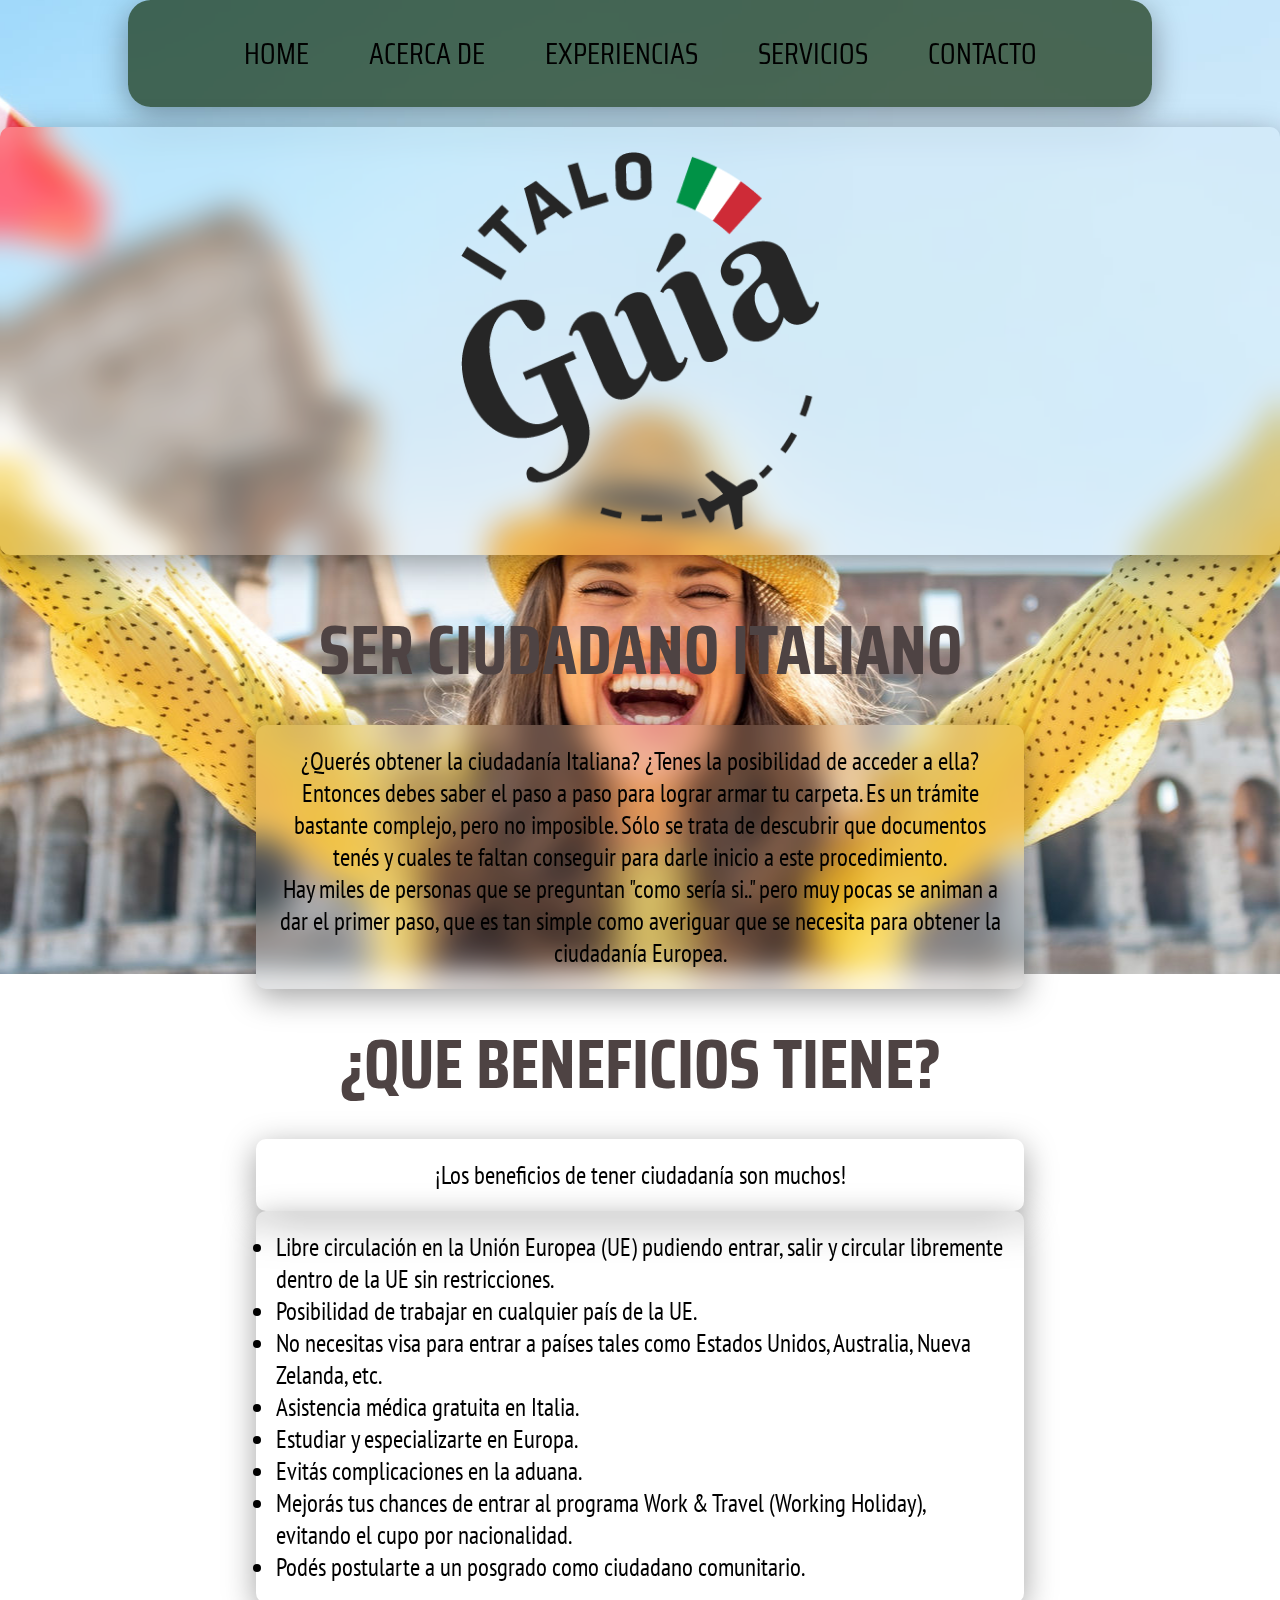
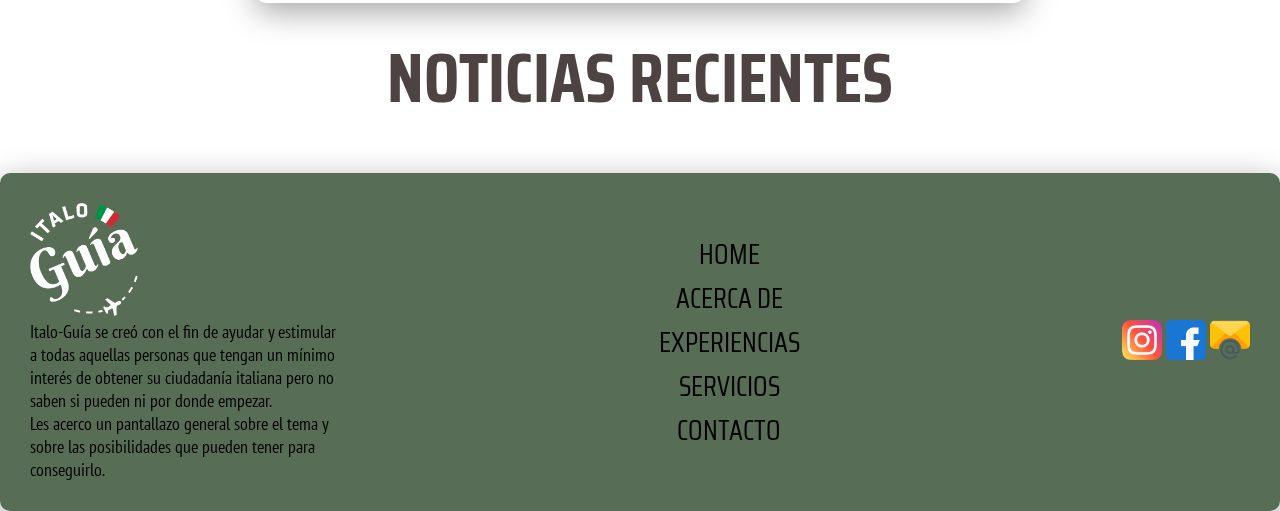
==== index.html @ d68d65e9 "first commit" ====
<!DOCTYPE html>
<html lang="en">
<head>
    <meta charset="UTF-8">
    <meta http-equiv="X-UA-Compatible" content="IE=edge">
    <meta name="viewport" content="width=device-width, initial-scale=1.0">
    <link rel="stylesheet" href="./estilos/style.css">
    <title>ITALO-GUIA</title>
</head>

<body>

    <div class="contenedor">

        <header class="header">            
            <nav>
                <ul class="navHeader">
                    <li>
                        <a href="index.html">HOME</a>      
                    </li>
                    <li>
                        <a href="./secciones/acercade.html">ACERCA DE</a>
                    </li>
                    <li>
                        <a href="./secciones/experiencias.html">EXPERIENCIAS</a>
                    </li>
                    <li>
                        <a href="./secciones/servicios.html">SERVICIOS</a>
                    </li>
                    <li>
                        <a href="./secciones/contacto.html">CONTACTO</a>
                    </li>
                </ul>
            </nav>
        </header>

        <div class="logo">
            <img src="./imagenes/Italo negro.png" alt="logoPagina">
        </div>  
        
        <section class="contenido">

            <div class="partePrincipal">  
                <section>
                    <h2>
                        SER CIUDADANO ITALIANO
                    </h2>
                    <div>
                        <p class="textoGeneral">
                            ¿Querés obtener la ciudadanía Italiana? ¿Tenes la posibilidad de acceder a ella?<br>
                        Entonces debes saber el paso a paso para lograr armar tu carpeta. Es un trámite bastante complejo, pero no imposible. Sólo se trata de descubrir que documentos tenés y cuales te faltan conseguir para darle inicio a este procedimiento. <br>
                        Hay miles de personas que se preguntan "como sería si.." pero muy pocas se animan a dar el primer paso, que es tan simple como averiguar que se necesita para obtener la ciudadanía Europea.
                        </p>
                    </div>
                    <h2>
                        ¿QUE BENEFICIOS TIENE?
                    </h2>
                        <p class="textoGeneral">
                            ¡Los beneficios de tener ciudadanía son muchos!
                        </p>
                        <ol class="textoGeneral"> 
                            <li>
                        Libre circulación en la Unión Europea (UE) pudiendo entrar, salir y circular libremente dentro de la UE sin restricciones.
                            </li>
                            <li>
                        Posibilidad de trabajar en cualquier país de la UE.
                            </li>
                            <li>
                        No necesitas visa para entrar a países tales como Estados Unidos, Australia, Nueva Zelanda, etc.
                            </li>
                            <li>
                        Asistencia médica gratuita en Italia.
                            </li>
                            <li>
                        Estudiar y especializarte en Europa.
                            </li>   
                            <li>
                        Evitás complicaciones en la aduana.
                            </li>
                            <li>
                        Mejorás tus chances de entrar al programa Work & Travel (Working Holiday), evitando el cupo por nacionalidad.
                            </li>
                            <li>
                        Podés postularte a un posgrado como ciudadano comunitario.
                            </li>
                        </ol>
                    </section>
            </div> 
            <div class=" class="parteNoticias>
                <section>
                    <h2>
                        NOTICIAS RECIENTES
                    </h2>
                </section>
            </div>
        </section>

        <footer class="footerIndex">
            <div class="padreFooter">
                <div>
                    <img class="logoFooter" src="./imagenes/Italo blanco.png" alt="logoItalia">
                    <p class="textoFooter">
                    Italo-Guía se creó con el fin de ayudar y estimular <br> a todas aquellas personas que tengan un mínimo<br>interés de obtener su ciudadanía italiana pero no <br>saben si pueden ni por donde empezar. <br> Les acerco un pantallazo general sobre el tema y<br>sobre las posibilidades que pueden tener para <br> conseguirlo.
                    </p>
                </div>    
                <div class="navFooter">
                    <nav>
                        <ul class="navFooter"> 
                            <li>
                                <a href="index.html">HOME</a> 
                            </li>
                            <li>
                                <a href="./secciones/acercade.html">ACERCA DE</a>
                            </li>
                            <li>
                                <a href="./secciones/experiencias.html">EXPERIENCIAS</a>  
                            </li>
                            <li>
                                <a href="./secciones/servicios.html">SERVICIOS</a>
                            </li>
                            <li>
                                <a href="./secciones/contacto.html">CONTACTO</a>
                            </li>
                        </ul>
                    </nav>
                </div>
                <div>
                    <figure class="logosRedes">
                        <img src="./imagenes/logoInstagram.png" alt="logoInstagram">
                        <img src="./imagenes/logoFacebook.png" alt="logoFacebook">
                        <img src="./imagenes/logoMensaje.png" alt="logoMensaje">
                    </figure> 
                </div>
            </div>
        </footer>

    </div>
</body>
</html>
---- estilos/style.css ----
@import url('https://fonts.googleapis.com/css2?family=Alumni+Sans:wght@900&family=Anton&family=Bayon&family=Gemunu+Libre:wght@500&family=Lobster&family=Philosopher:ital,wght@1,700&family=Rationale&display=swap');
@import url('https://fonts.googleapis.com/css2?family=Alumni+Sans:wght@900&family=Bayon&family=Marmelad&family=Philosopher:ital,wght@1,700&family=Saira+Condensed:wght@200;300&display=swap');
@import url('https://fonts.googleapis.com/css2?family=Alumni+Sans:wght@900&family=Bayon&family=Marmelad&family=PT+Sans+Narrow&family=Philosopher:ital,wght@1,700&family=Saira+Condensed:wght@200;300&display=swap');

*{
    padding: 0%;
    margin: 0;
}

body{
    background-image: url(../imagenes/fondoChica.jpg);
    background-position: center center; 
    background-repeat: no-repeat;
    background-attachment: fixed;
}

header{
    background: rgba( 17, 47, 13, 0.7 );
    box-shadow: 0 8px 32px 0 rgba(3, 3, 7, 0.37);
    backdrop-filter: blur( 15.5px );
    -webkit-backdrop-filter: blur( 15.5px );
    border-radius: 10px;
    display: flex;
    position: sticky;
    top: 0;
    justify-content: center;
    align-items: center;
    width: 100%;
    margin: auto;
    border-radius: 0.6cm;
    margin-top: 0;
}

.navHeader{
    display: flex;
    flex-direction: row;
    justify-content: center;
    }

    ul li{ 
    list-style-type: none;
    }

.navHeader li a{ 
    list-style-type: none;
    text-decoration: none;
    color: black;
    font-size: 12px;
    font-family: 'Saira Condensed', sans-serif;
    display: flex;
    justify-content: space-evenly;
    padding: 10px;
}

h2{
    color: rgb(78, 67, 67);
    font-family: 'Saira Condensed', sans-serif;;
    font-size: 30px;
    padding: 20px;
}


h3{
    color:rgb(49, 50, 69);
    font-size: 15px;
    font-family: 'Rationale', sans-serif;
}

.textoGeneral{
    color: black;
    font-size: 15px;
    font-family: 'PT Sans Narrow', sans-serif;
    background: rgba( 255, 255, 255, 0.1 );
    box-shadow: 0 8px 32px 0 rgba(0, 0, 0, 0.37);
    backdrop-filter: blur( 15.5px );
    -webkit-backdrop-filter: blur( 15.5px );
    border-radius: 10px;
    padding: 20px;
}

.italoHeader{
    height: 1cm;
    padding: 10px;
}

.contenedor{
    display: grid;
    grid-template-columns: 1fr;
    grid-template-rows: 1fr;
    grid-template-areas: 
    "header"
    "logo"
    "contenido"
    "footer";
}

.header{
    grid-area: header;
}

.contenido{
    grid-area: contenido;
    display: flex;
    flex-direction: column;
    text-align: center;
    justify-content: center;
    width: 80%;
    margin: auto;
}

.footerIndex{
    grid-area: footer;
}

.logo{
    grid-area: logo;
    margin-top: 20px;
    padding: 25px;
    background: rgba( 255, 255, 255, 0.1 );
    box-shadow: 0 8px 32px 0 rgba(0, 0, 0, 0.37);
    backdrop-filter: blur( 15.5px );
    -webkit-backdrop-filter: blur( 15.5px );
    border-radius: 10px;
    display: flex;
    justify-content: center;
    margin-bottom: 20px;
}

.logo img{
    height: 4cm;
}

.contenido{
    display: flex;
    flex-direction: column;
    justify-content: center;
}

ol li{
    list-style-type: disc;
    text-align: left;
    }

.partePrincipal h2 p{
    justify-content: center;
    align-items: center;
    text-align: center;
    flex-direction: column;
}

footer{
    background: rgba( 17, 47, 13, 0.7 );
    box-shadow: 0 8px 32px 0 rgba(3, 3, 7, 0.37);
    backdrop-filter: blur( 15.5px );
    -webkit-backdrop-filter: blur( 15.5px );
    border-radius: 10px;
    padding: 30px;
    margin-bottom: 0;
    margin-top: 20px;
}

.logoFooter{
    height: 1cm;
}

.textoFooter{
    color: black;
    font-size: 8px;
    font-family: 'PT Sans Narrow', sans-serif;
}

.padreFooter{
    display: flex;
    justify-content: space-between;
    align-items: center;
}

.navFooter li a{
    display: flex;
    flex-direction: column; 
    text-align: center;
    font-size: 10px;
    text-decoration: none;
    color: black;
    font-family: 'Saira Condensed', sans-serif;
}

.logosRedes img{
    width: 20px;
    height: 20px;
}

@media (min-width:768px){
    header{
        width: 80%;
    }
    .navHeader li a{
        font-size: 18px;
        padding: 15px;
    }
    .logo img{
        height: 6cm;
    }
    .textoGeneral{
        font-size: 20px;
    }
    h2{
        font-size: 40px;
    }
    .logoFooter{
        height: 2cm;
    }   
    .textoFooter{
        font-size: 15px;
    }
    .navFooter li a{
        font-size: 25px;
    }
    .logosRedes img{
        height: 30px;   
        width: 30px;
    }
    .italoHeader{
        height: 2cm;
        padding: 20px;
    }
    h3{
        font-size: 25px;
    }
    #img-titulo img{
        height: 370px;
    }
}

@media (min-width:1024px){
    header{
        width: 80%;
    }
    .navHeader li a{
        font-size: 30px;
        padding: 30px;
    }
    h2{
        font-size: 70px;
    }
    .logo img{
        height: 10cm;
    }
    .contenido{
        width: 60%;
    }
    .textoGeneral{
        font-size: 25px;
    }
    .logoFooter{
        height: 3cm;
    }
    .textoFooter{
        font-size: 18px;
    }
    .navFooter li a{
        font-size: 28px;
    }
    .logosRedes img{
        height: 40px;   
        width: 40px;
    }
    .italoHeader{
        height: 3cm;
        padding: 30px;
    }
    h3{
        font-size: 55px;
    }
    #img-titulo img{
        height: 470px;
    }
    .contenedorExp{
        will-change: 60%;
    }
}

.contenedorExp{
    display: flex;
    flex-direction: column;
    align-items: center;
    text-align: left;
    width: 80%;
    margin: auto;
}

.imgExperiencias{
    height: 270px;
    padding: 30px;
}

#img-titulo{
    display: flex;
    flex-direction: row;
    align-items: center;
}

.formulario{
    padding: 30px;
    width: 30%;
    margin: auto;
}
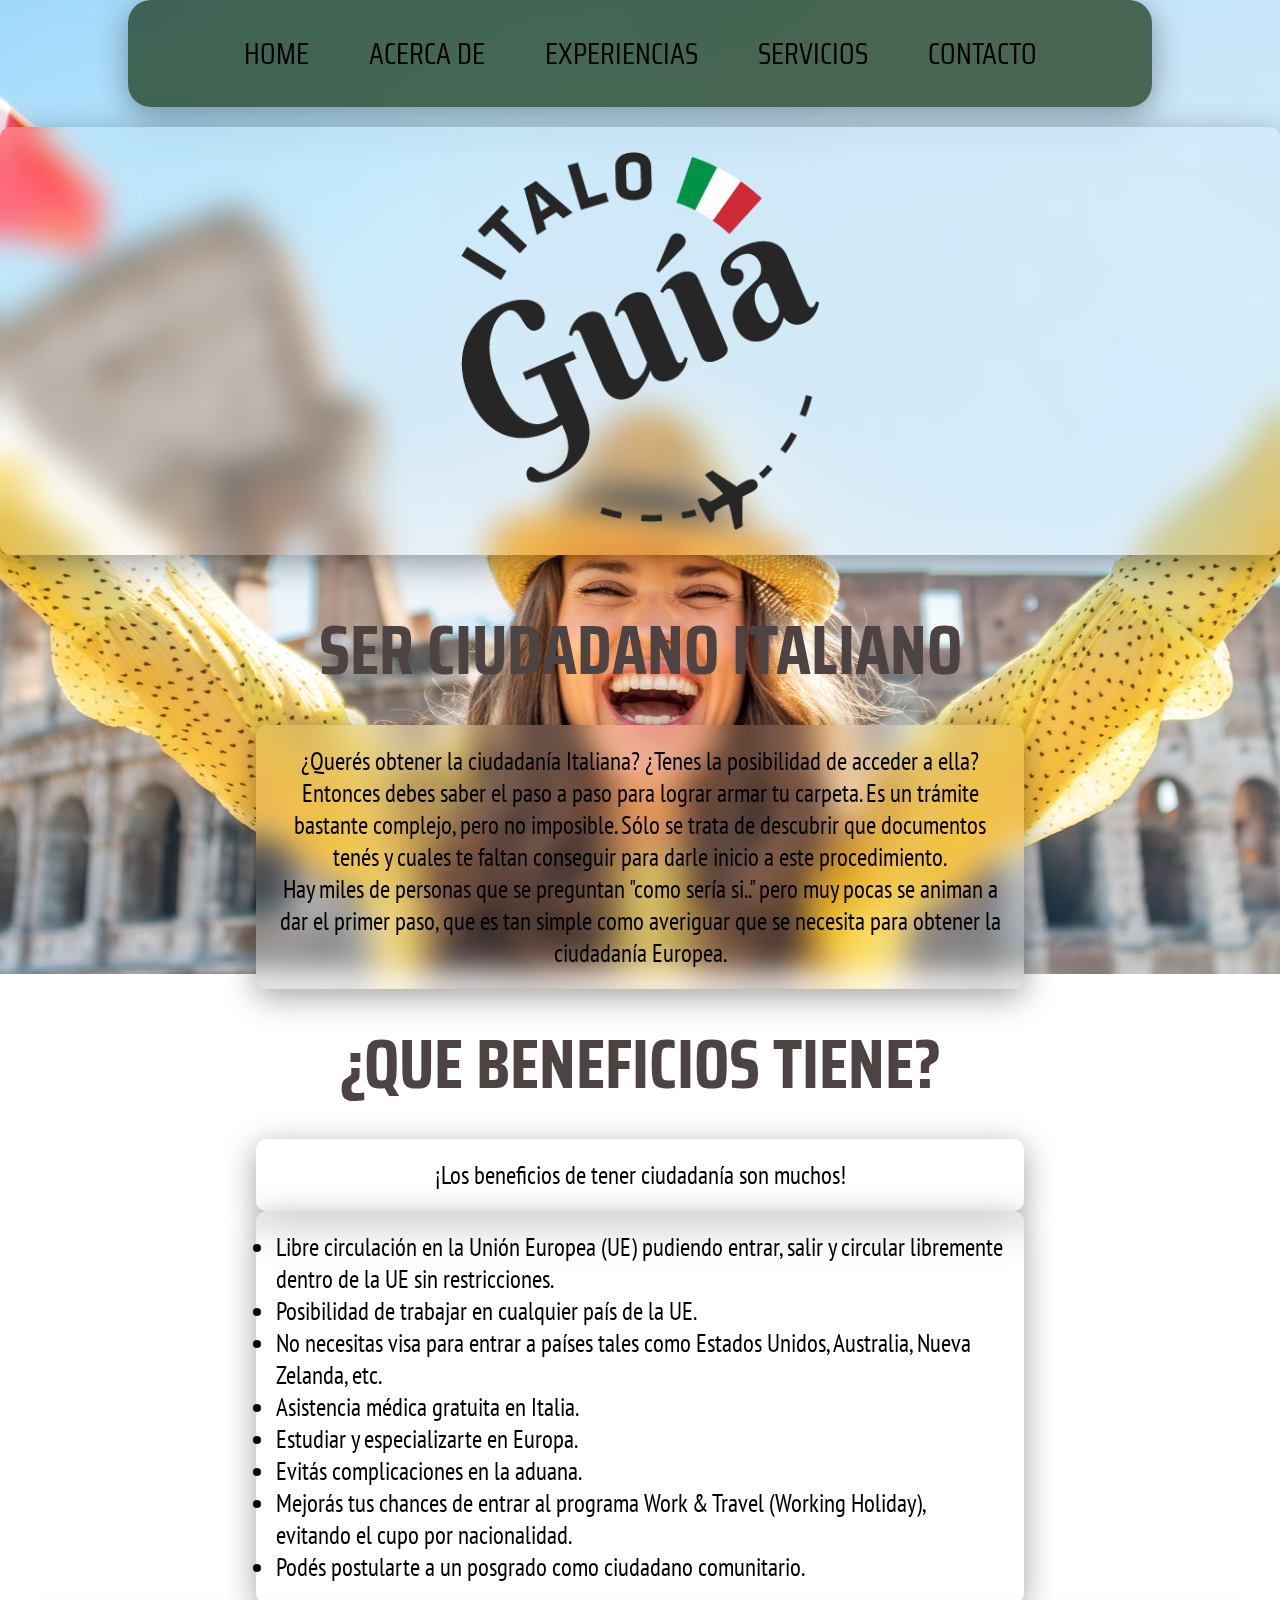
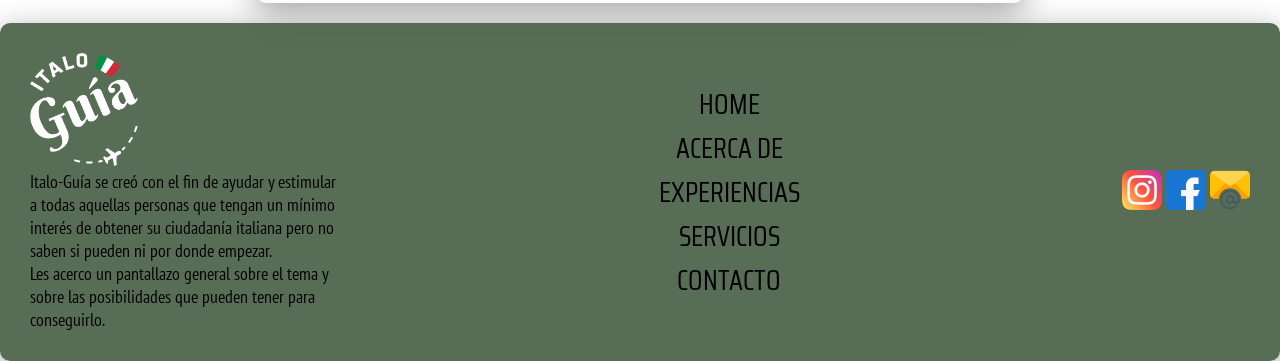
==== commit 1afe77b2: "modificacion" ====
--- a/index.html
+++ b/index.html
@@ -86,13 +86,7 @@
                         </ol>
                     </section>
             </div> 
-            <div class=" class="parteNoticias>
-                <section>
-                    <h2>
-                        NOTICIAS RECIENTES
-                    </h2>
-                </section>
-            </div>
+            
         </section>
 
         <footer class="footerIndex">
--- a/estilos/style.css
+++ b/estilos/style.css
@@ -54,16 +54,17 @@
 
 h2{
     color: rgb(78, 67, 67);
-    font-family: 'Saira Condensed', sans-serif;;
+    font-family: 'Saira Condensed', sans-serif;
     font-size: 30px;
     padding: 20px;
 }
 
 
 h3{
-    color:rgb(49, 50, 69);
+    color:rgb(35, 89, 83);
     font-size: 15px;
     font-family: 'Rationale', sans-serif;
+    text-decoration: overline;
 }
 
 .textoGeneral{
@@ -230,6 +231,26 @@
     #img-titulo img{
         height: 370px;
     }
+    .tituloNot{
+        font-size: 30px;
+    }
+    .textoNot{
+        font-size: 20px;
+    }
+    #estructura{
+        display: flex;
+        flex-direction: row;
+        align-items: center;
+        margin-top: 20px;
+    }
+    .parteNoticias{
+        display: flex;
+        flex-direction: row;
+        padding: 20px;
+    }
+    #imgNot{
+        height: 150px;
+    }
 }
 
 @media (min-width:1024px){
@@ -276,9 +297,24 @@
         height: 470px;
     }
     .contenedorExp{
-        will-change: 60%;
-    }
-}
+        width: 60%;
+    }
+    #estructura{
+        display: flex;
+        flex-direction: row;
+        align-items: center;
+        margin-top: 30px;
+    }
+    .parteNoticias{
+        display: flex;
+        flex-direction: row;
+        padding: 30px;
+    }
+    #imgNot{
+        height: 200px;
+    }
+}
+
 
 .contenedorExp{
     display: flex;
@@ -304,4 +340,12 @@
     padding: 30px;
     width: 30%;
     margin: auto;
+}
+
+.imgServicios{
+    height: 120px;
+}
+
+.logo-img{
+    padding: 20px;
 }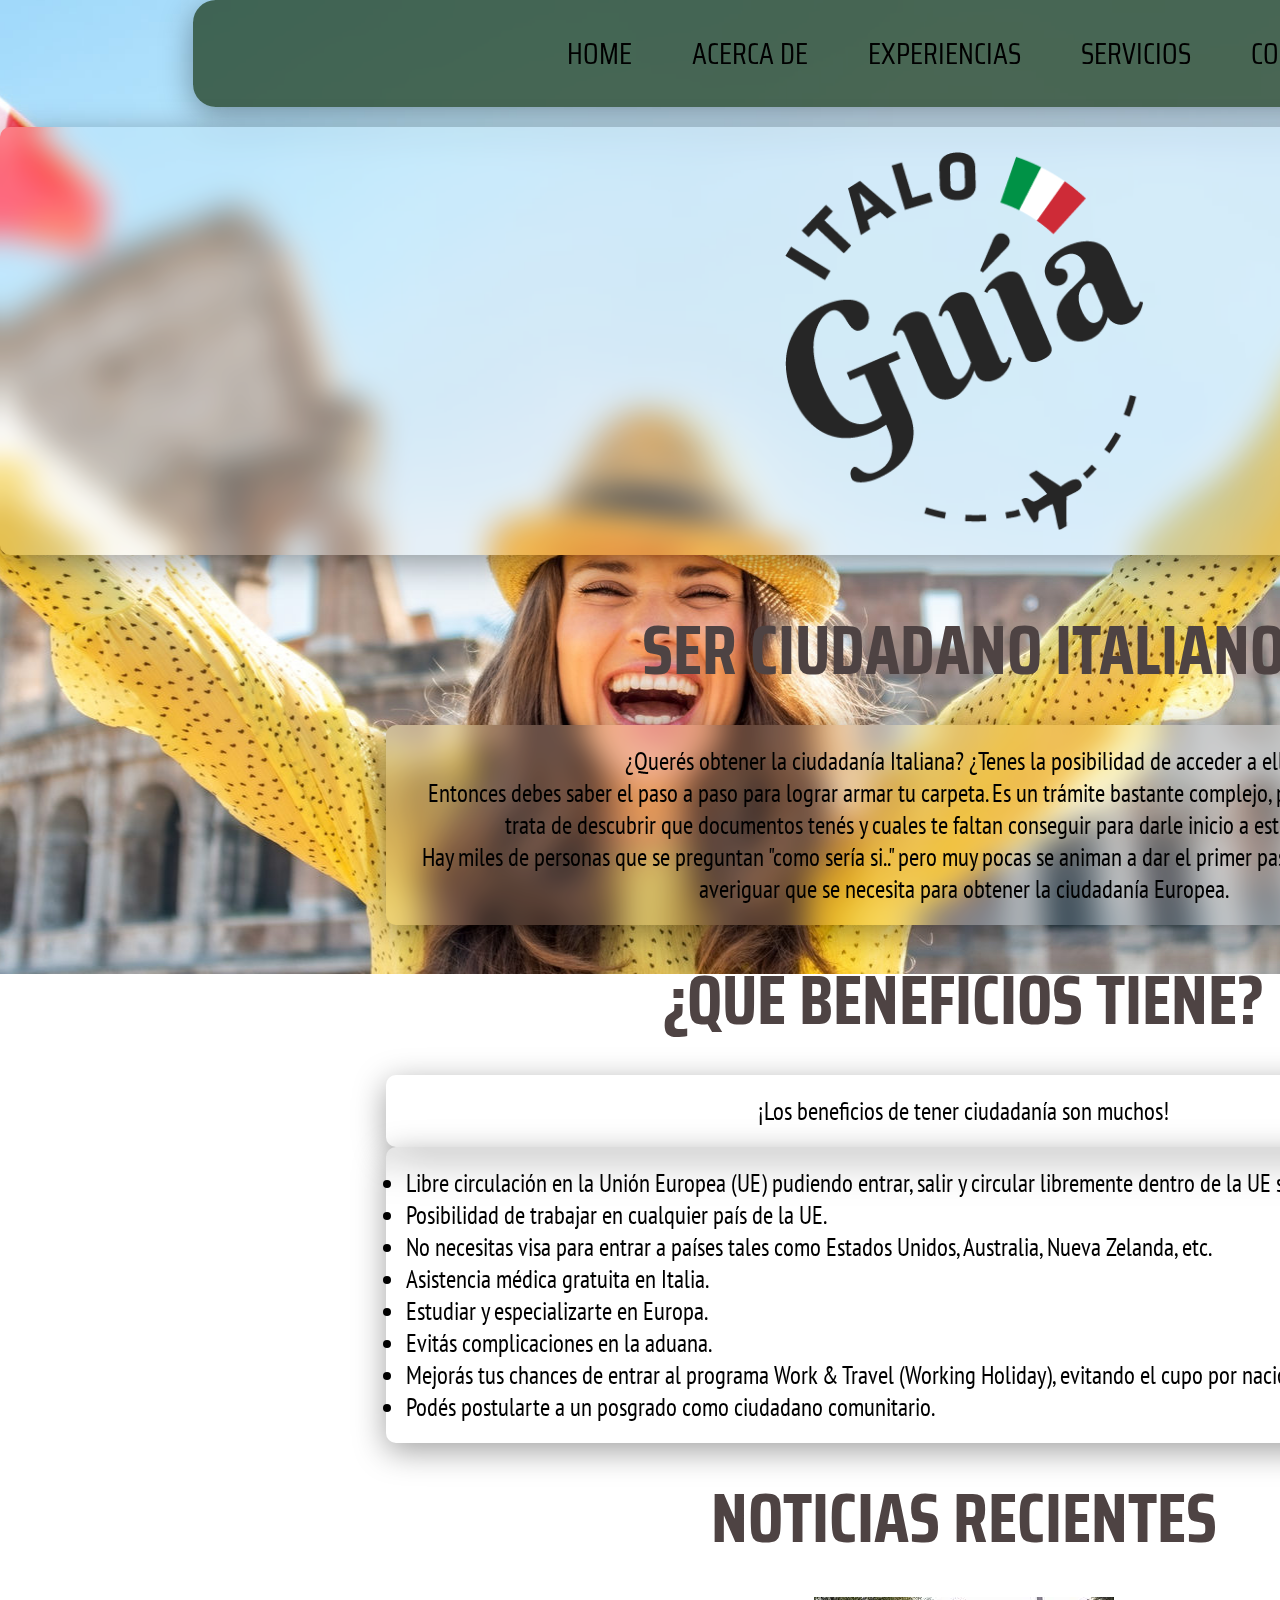
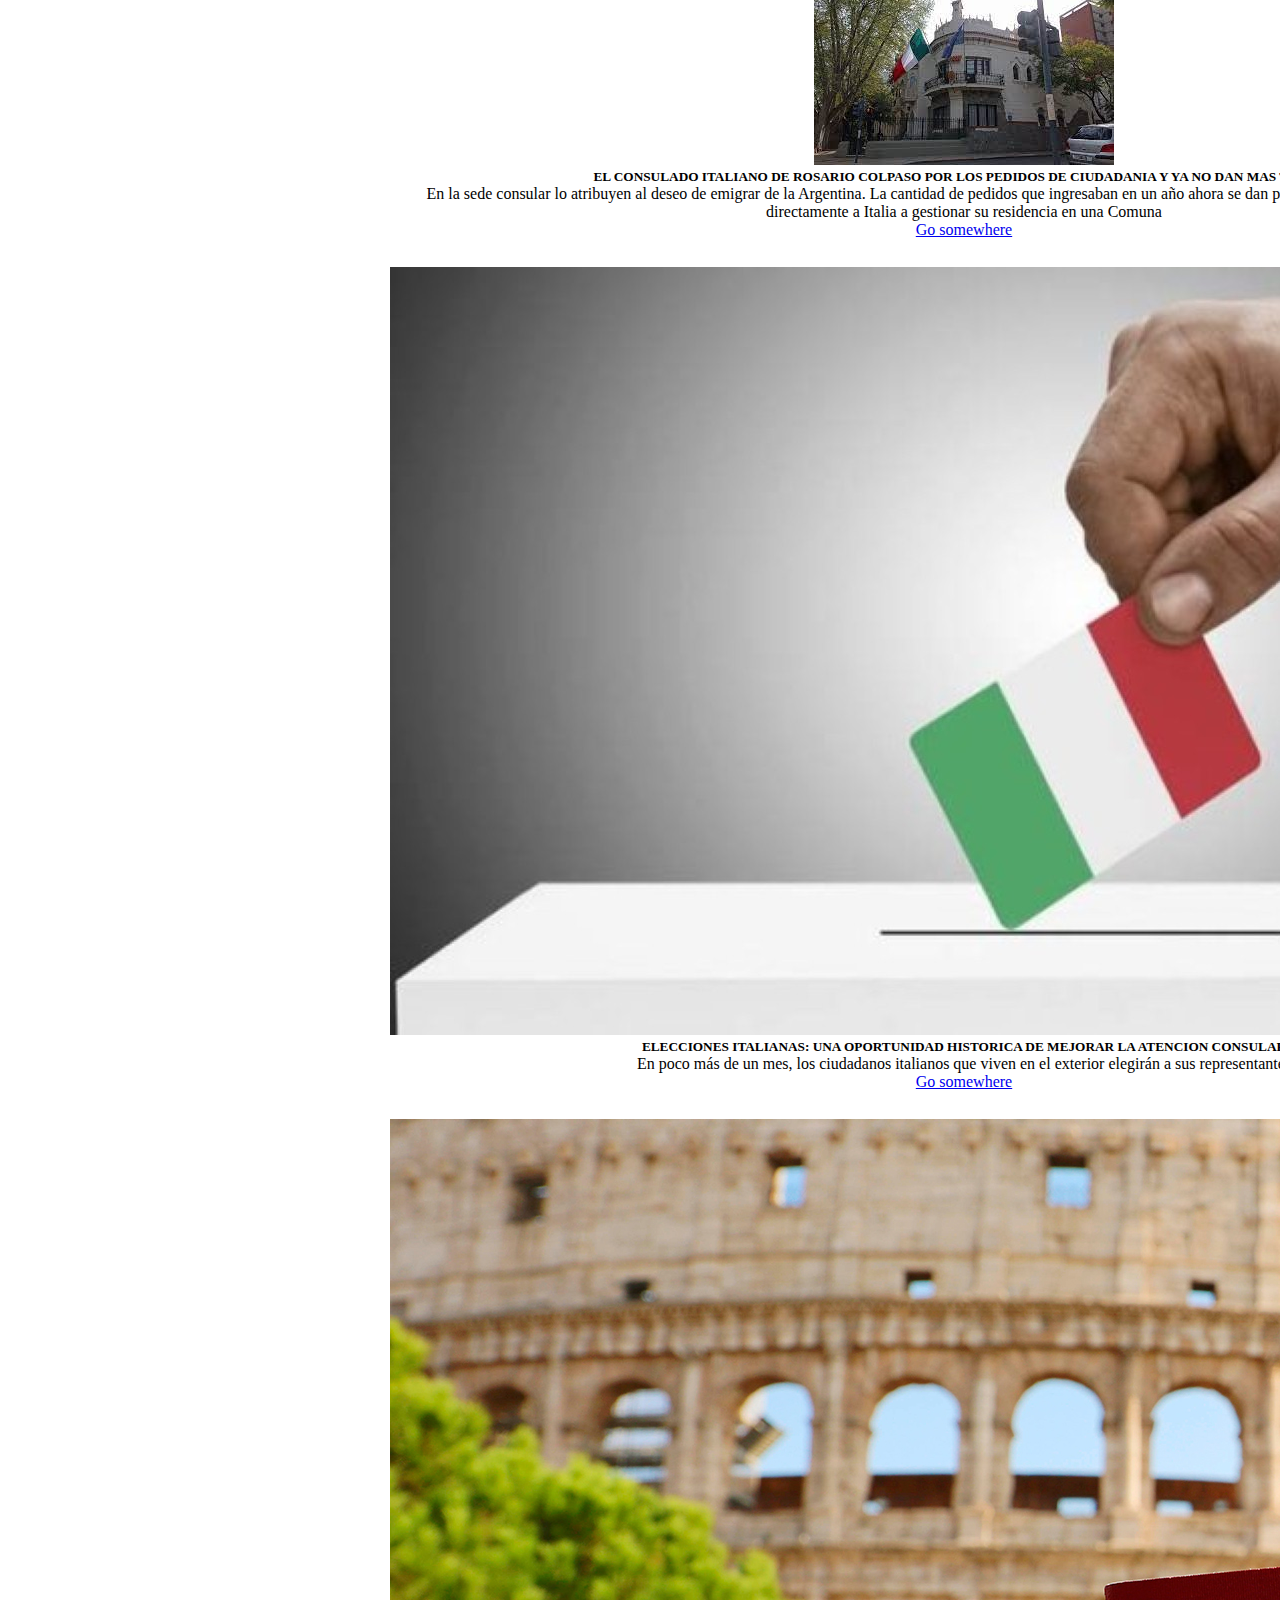
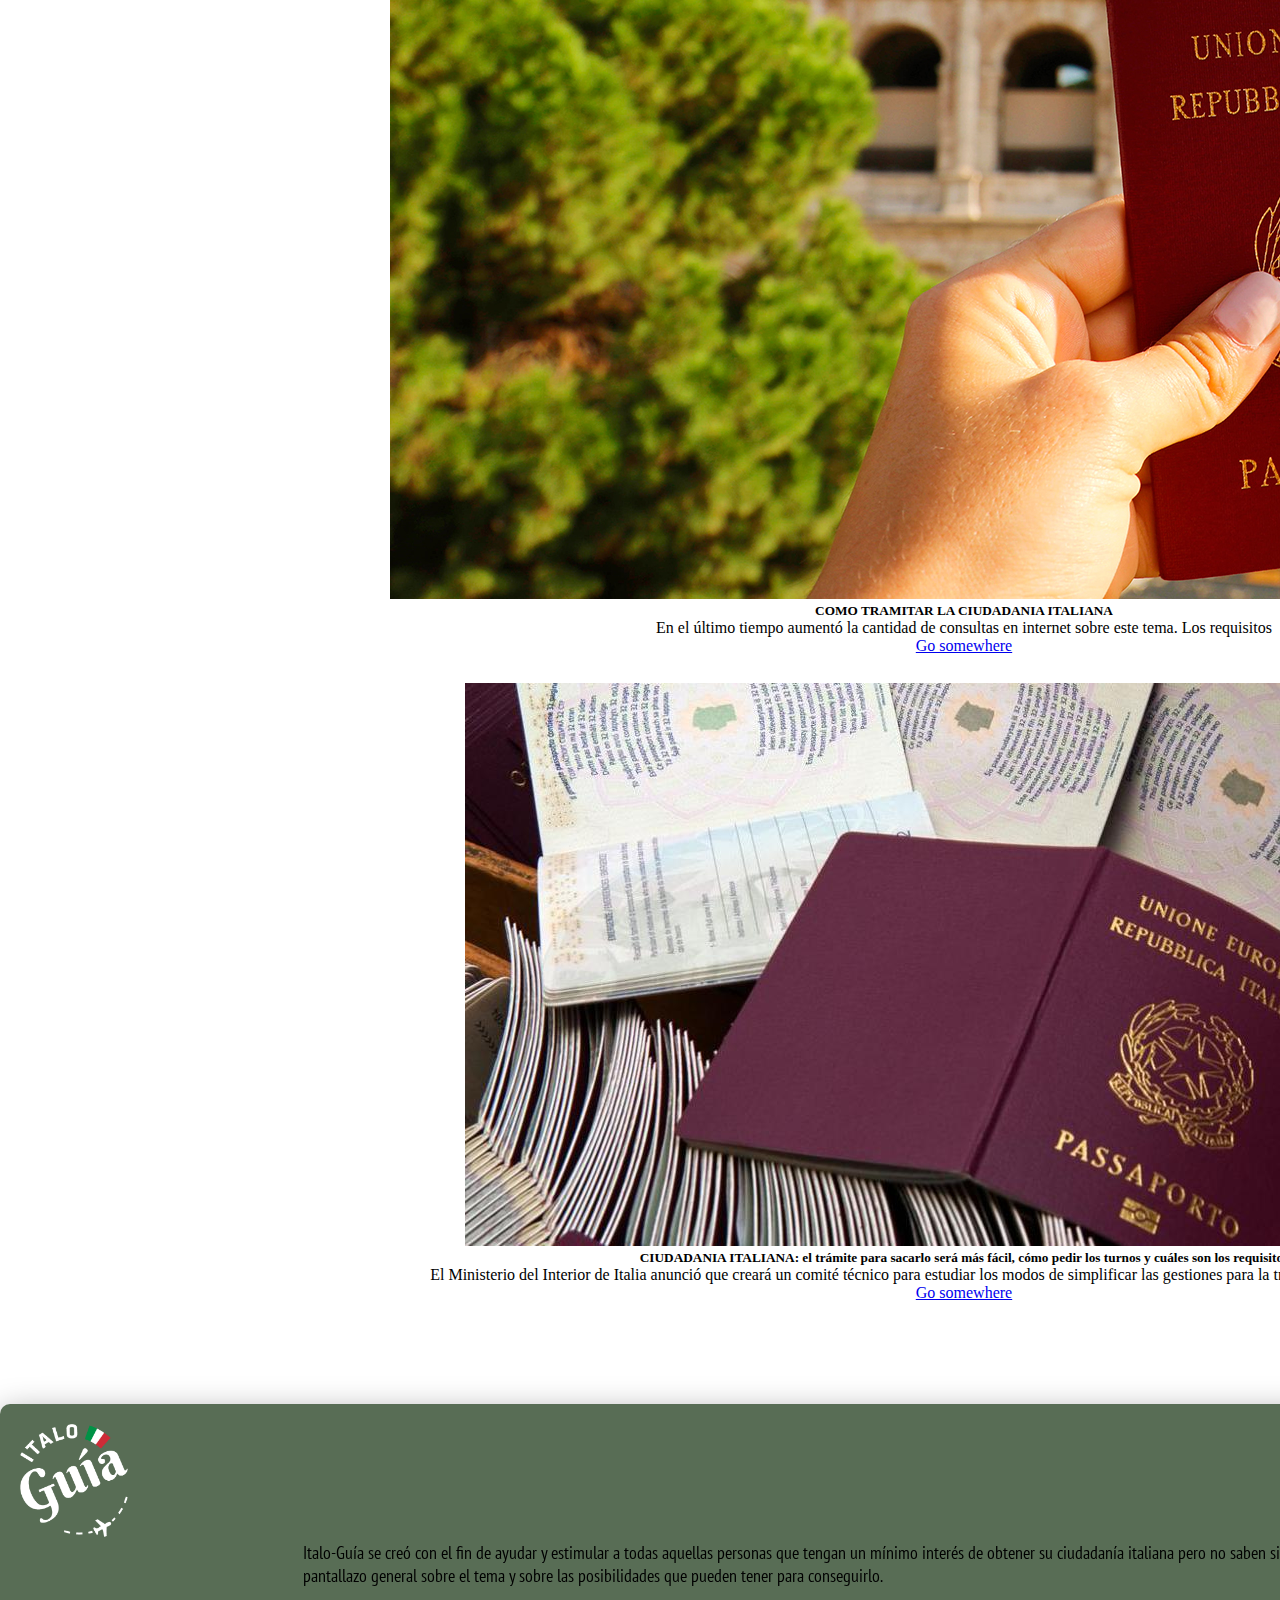
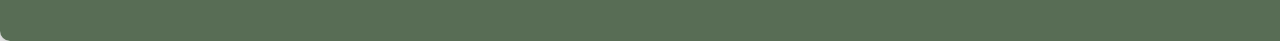
==== commit d639b453: "bootstrap" ====
--- a/index.html
+++ b/index.html
@@ -4,6 +4,10 @@
     <meta charset="UTF-8">
     <meta http-equiv="X-UA-Compatible" content="IE=edge">
     <meta name="viewport" content="width=device-width, initial-scale=1.0">
+    <link href="https://unpkg.com/aos@2.3.1/dist/aos.css" rel="stylesheet">
+    <script src="https://unpkg.com/aos@2.3.1/dist/aos.js"></script>
+    <link rel="stylesheet" href="https://cdnjs.cloudflare.com/ajax/libs/font-awesome/6.1.0/css/all.min.css" integrity="sha512-10/jx2EXwxxWqCLX/hHth/vu2KY3jCF70dCQB8TSgNjbCVAC/8vai53GfMDrO2Emgwccf2pJqxct9ehpzG+MTw==" crossorigin="anonymous" referrerpolicy="no-referrer"/>
+    <link href="https://cdn.jsdelivr.net/npm/bootstrap@5.2.0-beta1/dist/css/bootstrap.min.css" rel="stylesheet" integrity="sha384-0evHe/X+R7YkIZDRvuzKMRqM+OrBnVFBL6DOitfPri4tjfHxaWutUpFmBp4vmVor" crossorigin="anonymous">
     <link rel="stylesheet" href="./estilos/style.css">
     <title>ITALO-GUIA</title>
 </head>
@@ -34,7 +38,7 @@
             </nav>
         </header>
 
-        <div class="logo">
+        <div class="logo" data-aos="fade-down" data-aos-duration="1000">
             <img src="./imagenes/Italo negro.png" alt="logoPagina">
         </div>  
         
@@ -86,47 +90,74 @@
                         </ol>
                     </section>
             </div> 
+
+
+
+
+
+            <div class="noticias row text center">
+                <h2>NOTICIAS RECIENTES</h2>
+            <div class="card col-md-5">
+                <img src="./imagenes/noticia0.jpg" class="card-img-top" alt="...">
+            
+                <div class="card-body">
+                    <h5 class="card-title">EL CONSULADO ITALIANO DE ROSARIO COLPASO POR LOS PEDIDOS DE CIUDADANIA Y YA NO DAN MAS TURNOS</h5>
+                    <p class="card-text">En la sede consular lo atribuyen al deseo de emigrar de la Argentina. La cantidad de pedidos que ingresaban en un año ahora se dan por mes. Muchos optaron por viajar directamente a Italia a gestionar su residencia en una Comuna</p>
+                    <a href="#" class="btn btn-primary">Go somewhere</a>
+                </div>
+            </div>
+            <div class="card col-md-5">
+                <img src="./imagenes/noticia1.jpg" class="card-img-top" alt="...">
+            
+                <div class="card-body">
+                    <h5 class="card-title">ELECCIONES ITALIANAS: UNA OPORTUNIDAD HISTORICA DE MEJORAR LA ATENCION CONSULAR</h5>
+                    <p class="card-text">En poco más de un mes, los ciudadanos italianos que viven en el exterior elegirán a sus representantes</p>
+                    <a href="#" class="btn btn-primary">Go somewhere</a>
+                </div>
+            </div>
+            <div class="card col-md-5">
+                <img src="./imagenes/noticia2.jpg" class="card-img-top" alt="...">
+            
+                <div class="card-body">
+                    <h5 class="card-title">COMO TRAMITAR LA CIUDADANIA ITALIANA</h5>
+                    <p class="card-text">En el último tiempo aumentó la cantidad de consultas en internet sobre este tema. Los requisitos</p>
+                    <a href="#" class="btn btn-primary">Go somewhere</a>
+                </div>
+            </div>
+            <div class="card col-md-5">
+                <img src="./imagenes/noticia3.jpg" class="card-img-top" alt="...">
+            
+                <div class="card-body">
+                    <h5 class="card-title">CIUDADANIA ITALIANA: el trámite para sacarlo será más fácil, cómo pedir los turnos y cuáles son los requisitos</h5>
+                    <p class="card-text">El Ministerio del Interior de Italia anunció que creará un comité técnico para estudiar los modos de simplificar las gestiones para la tramitación de la doble ciudadanía.</p>
+                    <a href="#" class="btn btn-primary">Go somewhere</a>
+                </div>
+            </div>
+            </div>
             
         </section>
 
-        <footer class="footerIndex">
-            <div class="padreFooter">
-                <div>
-                    <img class="logoFooter" src="./imagenes/Italo blanco.png" alt="logoItalia">
-                    <p class="textoFooter">
-                    Italo-Guía se creó con el fin de ayudar y estimular <br> a todas aquellas personas que tengan un mínimo<br>interés de obtener su ciudadanía italiana pero no <br>saben si pueden ni por donde empezar. <br> Les acerco un pantallazo general sobre el tema y<br>sobre las posibilidades que pueden tener para <br> conseguirlo.
-                    </p>
-                </div>    
-                <div class="navFooter">
-                    <nav>
-                        <ul class="navFooter"> 
-                            <li>
-                                <a href="index.html">HOME</a> 
-                            </li>
-                            <li>
-                                <a href="./secciones/acercade.html">ACERCA DE</a>
-                            </li>
-                            <li>
-                                <a href="./secciones/experiencias.html">EXPERIENCIAS</a>  
-                            </li>
-                            <li>
-                                <a href="./secciones/servicios.html">SERVICIOS</a>
-                            </li>
-                            <li>
-                                <a href="./secciones/contacto.html">CONTACTO</a>
-                            </li>
-                        </ul>
-                    </nav>
-                </div>
-                <div>
-                    <figure class="logosRedes">
-                        <img src="./imagenes/logoInstagram.png" alt="logoInstagram">
-                        <img src="./imagenes/logoFacebook.png" alt="logoFacebook">
-                        <img src="./imagenes/logoMensaje.png" alt="logoMensaje">
-                    </figure> 
-                </div>
+
+        <footer class="footerIndex text-center">
+            <img class="logoFooter pb-2" src="./imagenes/Italo blanco.png" alt="logoItalia">
+            <p class="textoFooter">
+                Italo-Guía se creó con el fin de ayudar y estimular a todas aquellas personas que tengan un mínimo interés de obtener su ciudadanía italiana pero no saben si pueden ni por donde empezar. Les acerco un pantallazo general sobre el tema y sobre las posibilidades que pueden tener para conseguirlo.
+            </p>
+            <div>
+                <figure class="logosRedes">
+                    <a href=""><i class="fa-brands fa-instagram"></i></a>
+                    <a href=""><i class="fa-brands fa-facebook-square"></i></a>
+                    <a href=""><i class="fa-brands fa-whatsapp"></i></a>
+                </figure> 
             </div>
         </footer>
+
+        <script>
+            AOS.init();
+        </script>
+            
+        <script src="https://cdn.jsdelivr.net/npm/bootstrap@5.2.0-beta1/dist/js/bootstrap.bundle.min.js" integrity="sha384-pprn3073KE6tl6bjs2QrFaJGz5/SUsLqktiwsUTF55Jfv3qYSDhgCecCxMW52nD2" crossorigin="anonymous"></script>
+
 
     </div>
 </body>
--- a/estilos/style.css
+++ b/estilos/style.css
@@ -1,6 +1,7 @@
 @import url('https://fonts.googleapis.com/css2?family=Alumni+Sans:wght@900&family=Anton&family=Bayon&family=Gemunu+Libre:wght@500&family=Lobster&family=Philosopher:ital,wght@1,700&family=Rationale&display=swap');
 @import url('https://fonts.googleapis.com/css2?family=Alumni+Sans:wght@900&family=Bayon&family=Marmelad&family=Philosopher:ital,wght@1,700&family=Saira+Condensed:wght@200;300&display=swap');
 @import url('https://fonts.googleapis.com/css2?family=Alumni+Sans:wght@900&family=Bayon&family=Marmelad&family=PT+Sans+Narrow&family=Philosopher:ital,wght@1,700&family=Saira+Condensed:wght@200;300&display=swap');
+@import 'animate.css';
 
 *{
     padding: 0%;
@@ -155,40 +156,21 @@
     backdrop-filter: blur( 15.5px );
     -webkit-backdrop-filter: blur( 15.5px );
     border-radius: 10px;
-    padding: 30px;
+    padding: 20px;
     margin-bottom: 0;
-    margin-top: 20px;
+    margin-top: 78px;
 }
 
 .logoFooter{
-    height: 1cm;
+    height: 1.5cm;
 }
 
 .textoFooter{
     color: black;
     font-size: 8px;
     font-family: 'PT Sans Narrow', sans-serif;
-}
-
-.padreFooter{
-    display: flex;
-    justify-content: space-between;
-    align-items: center;
-}
-
-.navFooter li a{
-    display: flex;
-    flex-direction: column; 
-    text-align: center;
-    font-size: 10px;
-    text-decoration: none;
-    color: black;
-    font-family: 'Saira Condensed', sans-serif;
-}
-
-.logosRedes img{
-    width: 20px;
-    height: 20px;
+    width: 70%;
+    margin: auto;
 }
 
 @media (min-width:768px){
@@ -214,13 +196,6 @@
     .textoFooter{
         font-size: 15px;
     }
-    .navFooter li a{
-        font-size: 25px;
-    }
-    .logosRedes img{
-        height: 30px;   
-        width: 30px;
-    }
     .italoHeader{
         height: 2cm;
         padding: 20px;
@@ -243,13 +218,17 @@
         align-items: center;
         margin-top: 20px;
     }
-    .parteNoticias{
-        display: flex;
-        flex-direction: row;
-        padding: 20px;
-    }
-    #imgNot{
-        height: 150px;
+    .fa-brands{
+        margin-top: 15px;
+        font-size: 25px;
+        padding: 2px;
+    }
+    .noticias{
+        justify-content: space-evenly;
+    }
+    .card{
+        padding: 8px;
+        margin-bottom: 10px;
     }
 }
 
@@ -278,13 +257,6 @@
     }
     .textoFooter{
         font-size: 18px;
-    }
-    .navFooter li a{
-        font-size: 28px;
-    }
-    .logosRedes img{
-        height: 40px;   
-        width: 40px;
     }
     .italoHeader{
         height: 3cm;
@@ -305,16 +277,19 @@
         align-items: center;
         margin-top: 30px;
     }
-    .parteNoticias{
-        display: flex;
-        flex-direction: row;
-        padding: 30px;
-    }
-    #imgNot{
-        height: 200px;
-    }
-}
-
+    .fa-brands{
+        margin-top: 20px;
+        font-size: 30px;
+        padding: 4px;
+    }
+    .noticias{
+        justify-content: space-evenly;
+    }
+    .card{
+        padding: 8px;
+        margin-bottom: 20px;
+    }
+}
 
 .contenedorExp{
     display: flex;
@@ -336,16 +311,33 @@
     align-items: center;
 }
 
-.formulario{
-    padding: 30px;
-    width: 30%;
-    margin: auto;
-}
-
 .imgServicios{
     height: 120px;
 }
 
 .logo-img{
     padding: 20px;
-}+}
+
+.textoGeneral:hover{
+    transform: scale(1.05);
+    transition: all 1.2s;
+}
+
+.form-floating{
+    width: 60%;
+    margin: auto;
+}
+
+.fa-brands{
+    color: white;
+}
+
+.fa-brands:hover{
+    color: black;
+}
+
+.card{
+    padding: 4px;
+}
+
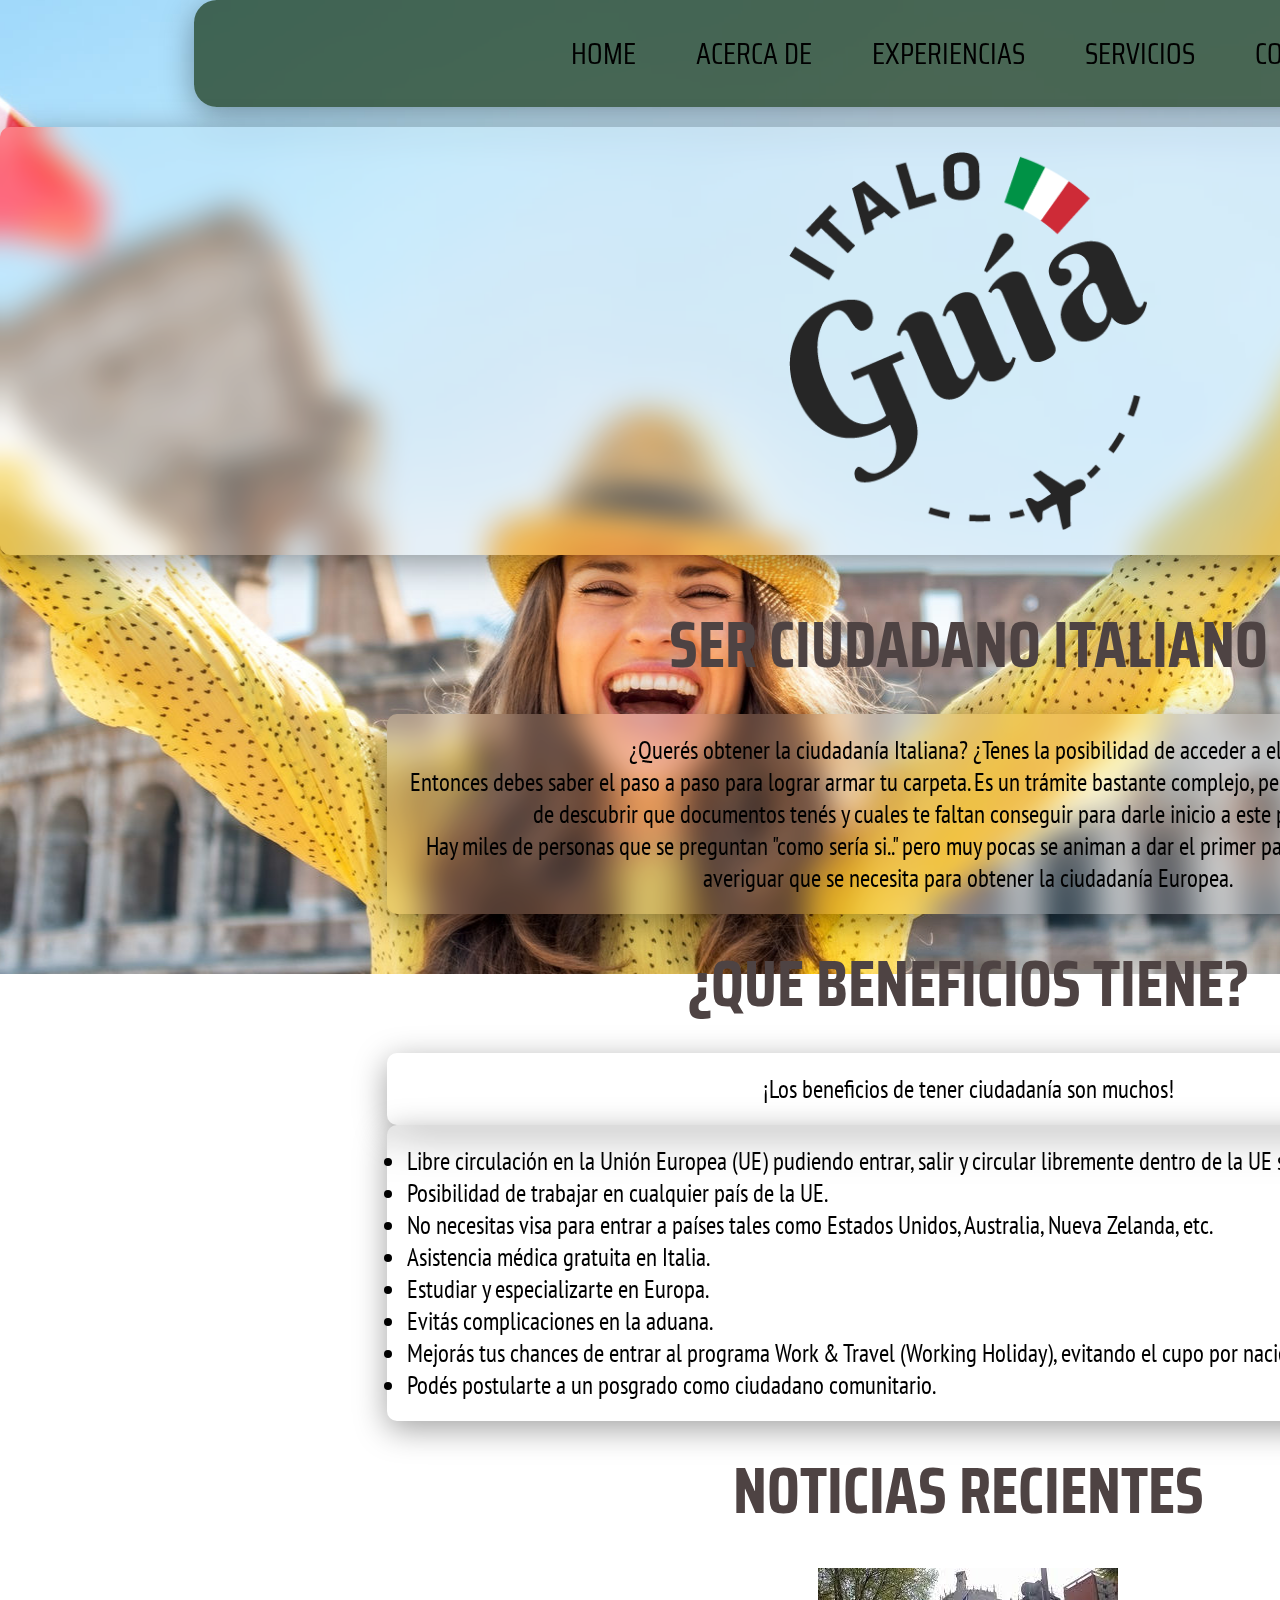
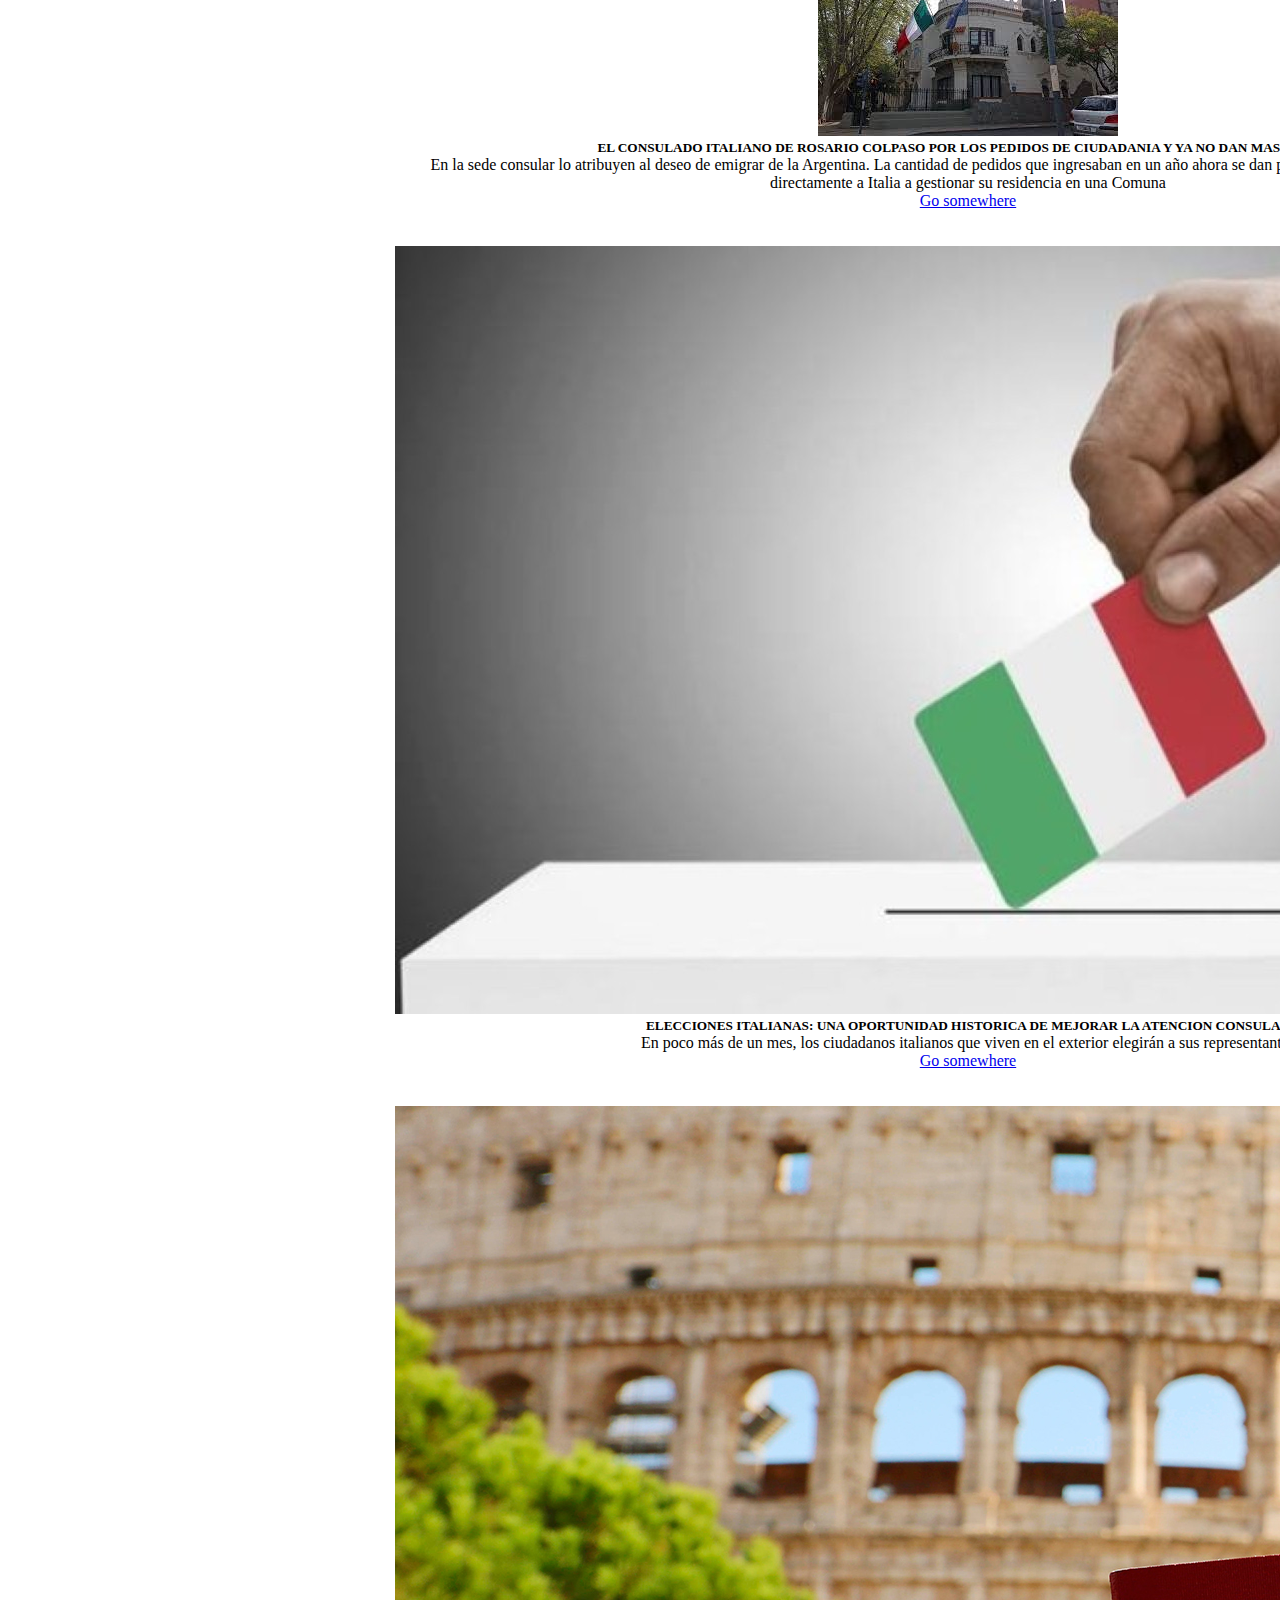
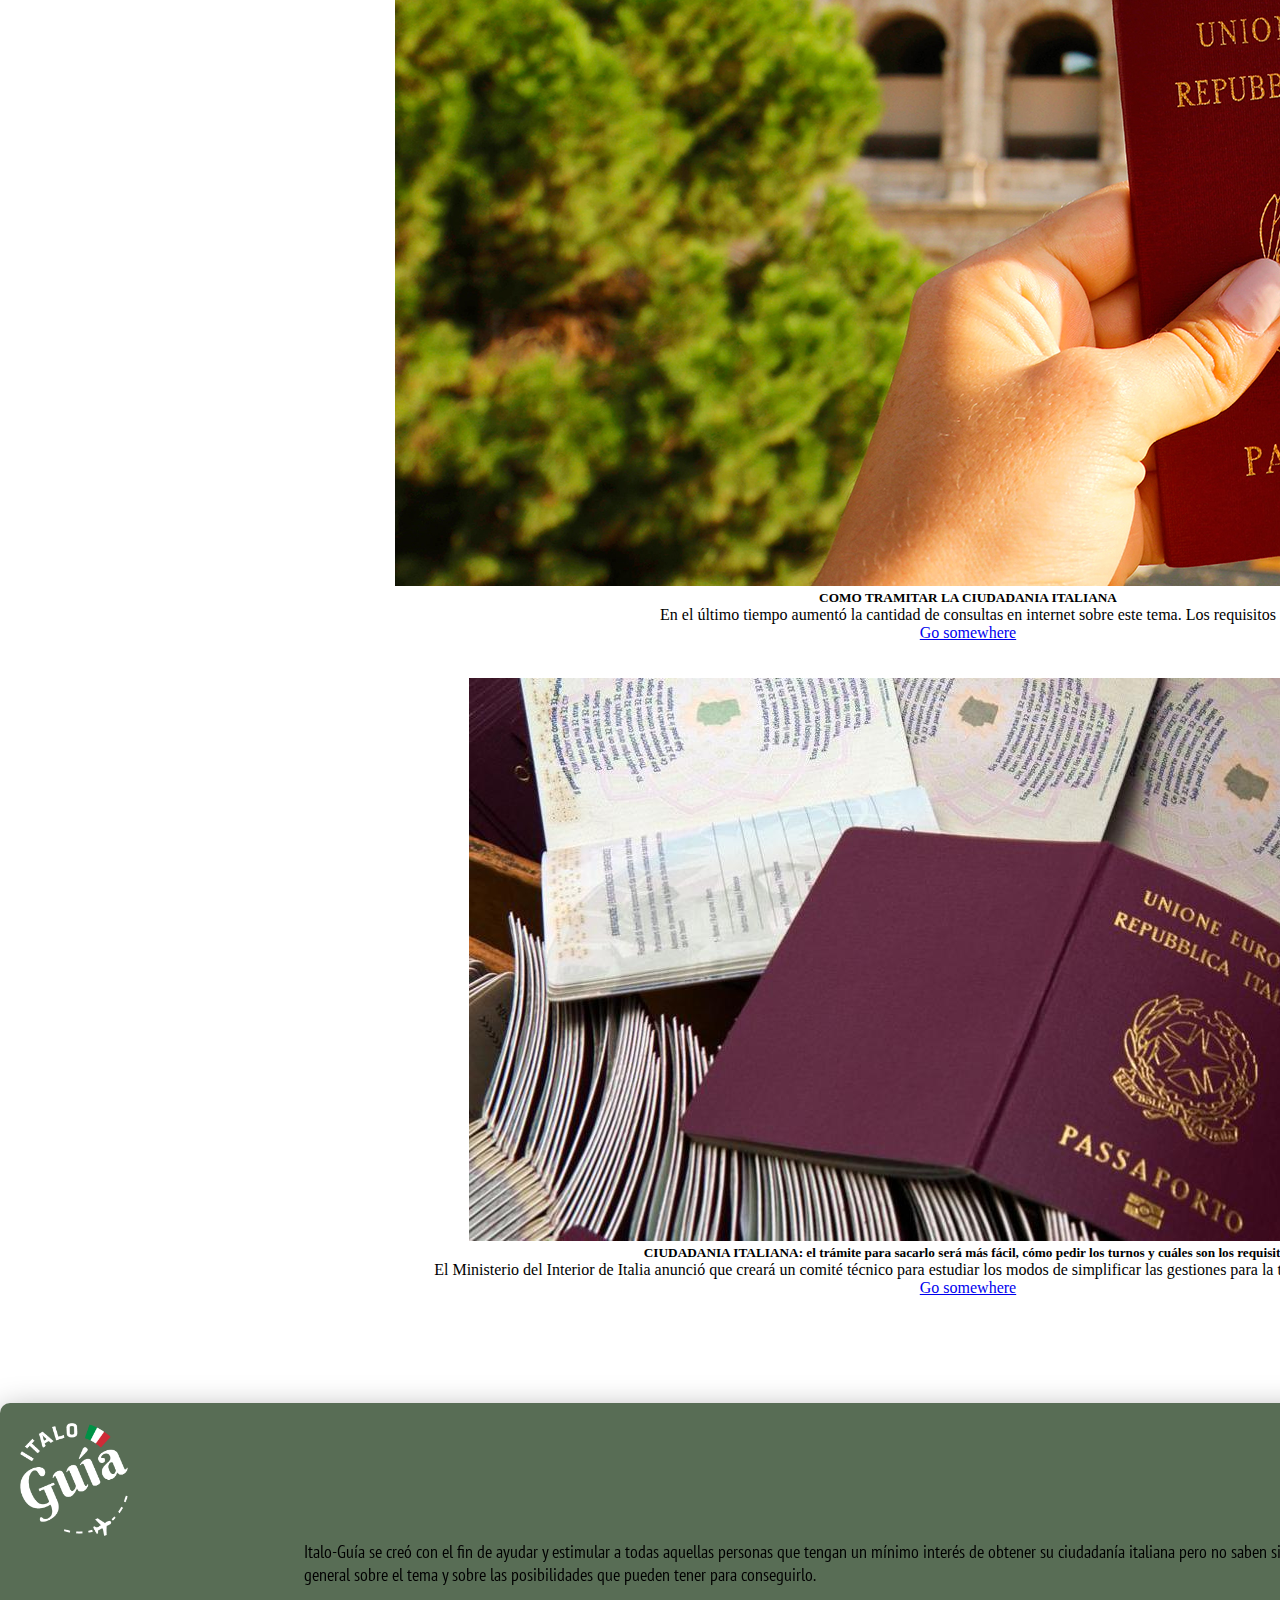
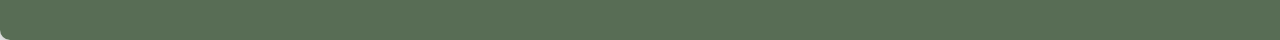
==== commit add2d214: "sass" ====
--- a/index.html
+++ b/index.html
@@ -8,7 +8,7 @@
     <script src="https://unpkg.com/aos@2.3.1/dist/aos.js"></script>
     <link rel="stylesheet" href="https://cdnjs.cloudflare.com/ajax/libs/font-awesome/6.1.0/css/all.min.css" integrity="sha512-10/jx2EXwxxWqCLX/hHth/vu2KY3jCF70dCQB8TSgNjbCVAC/8vai53GfMDrO2Emgwccf2pJqxct9ehpzG+MTw==" crossorigin="anonymous" referrerpolicy="no-referrer"/>
     <link href="https://cdn.jsdelivr.net/npm/bootstrap@5.2.0-beta1/dist/css/bootstrap.min.css" rel="stylesheet" integrity="sha384-0evHe/X+R7YkIZDRvuzKMRqM+OrBnVFBL6DOitfPri4tjfHxaWutUpFmBp4vmVor" crossorigin="anonymous">
-    <link rel="stylesheet" href="./estilos/style.css">
+    <link rel="stylesheet" href="estilos/style.css">
     <title>ITALO-GUIA</title>
 </head>
 
--- a/estilos/style.css
+++ b/estilos/style.css
@@ -1,343 +1,459 @@
-@import url('https://fonts.googleapis.com/css2?family=Alumni+Sans:wght@900&family=Anton&family=Bayon&family=Gemunu+Libre:wght@500&family=Lobster&family=Philosopher:ital,wght@1,700&family=Rationale&display=swap');
-@import url('https://fonts.googleapis.com/css2?family=Alumni+Sans:wght@900&family=Bayon&family=Marmelad&family=Philosopher:ital,wght@1,700&family=Saira+Condensed:wght@200;300&display=swap');
-@import url('https://fonts.googleapis.com/css2?family=Alumni+Sans:wght@900&family=Bayon&family=Marmelad&family=PT+Sans+Narrow&family=Philosopher:ital,wght@1,700&family=Saira+Condensed:wght@200;300&display=swap');
-@import 'animate.css';
-
-*{
-    padding: 0%;
-    margin: 0;
-}
-
-body{
-    background-image: url(../imagenes/fondoChica.jpg);
-    background-position: center center; 
-    background-repeat: no-repeat;
-    background-attachment: fixed;
-}
-
-header{
-    background: rgba( 17, 47, 13, 0.7 );
-    box-shadow: 0 8px 32px 0 rgba(3, 3, 7, 0.37);
-    backdrop-filter: blur( 15.5px );
-    -webkit-backdrop-filter: blur( 15.5px );
-    border-radius: 10px;
+@import url("https://fonts.googleapis.com/css2?family=Alumni+Sans:wght@900&family=Bayon&family=Marmelad&family=Philosopher:ital,wght@1,700&family=Saira+Condensed:wght@200;300&display=swap");
+@import url("https://fonts.googleapis.com/css2?family=Alumni+Sans:wght@900&family=Bayon&family=Marmelad&family=PT+Sans+Narrow&family=Philosopher:ital,wght@1,700&family=Saira+Condensed:wght@200;300&display=swap");
+@import url("https://fonts.googleapis.com/css2?family=Alumni+Sans:wght@900&family=Bayon&family=Kite+One&family=Marmelad&family=PT+Sans+Narrow&family=Philosopher:ital,wght@1,700&family=Saira+Condensed:wght@200;300&family=Tenor+Sans&display=swap");
+@import url("https://fonts.googleapis.com/css2?family=Alumni+Sans:wght@900&family=Bayon&family=Kite+One&family=Marmelad&family=Oswald:wght@300;400&family=PT+Sans+Narrow&family=Philosopher:ital,wght@1,700&family=Tenor+Sans&display=swap");
+body {
+  background-image: url(../imagenes/fondoChica.jpg);
+  background-position: center center;
+  background-repeat: no-repeat;
+  background-attachment: fixed;
+}
+
+header {
+  background: rgba(17, 47, 13, 0.7);
+  -webkit-box-shadow: 0 8px 32px 0 rgba(3, 3, 7, 0.37);
+          box-shadow: 0 8px 32px 0 rgba(3, 3, 7, 0.37);
+  backdrop-filter: blur(15.5px);
+  -webkit-backdrop-filter: blur(15.5px);
+  border-radius: 10px;
+  display: -webkit-box;
+  display: -ms-flexbox;
+  display: flex;
+  position: -webkit-sticky;
+  position: sticky;
+  top: 0;
+  -webkit-box-pack: center;
+      -ms-flex-pack: center;
+          justify-content: center;
+  -webkit-box-align: center;
+      -ms-flex-align: center;
+          align-items: center;
+  width: 100%;
+  margin: auto;
+  border-radius: 0.6cm;
+  margin-top: 0;
+}
+
+header nav .navHeader {
+  display: -webkit-box;
+  display: -ms-flexbox;
+  display: flex;
+  -webkit-box-orient: horizontal;
+  -webkit-box-direction: normal;
+      -ms-flex-direction: row;
+          flex-direction: row;
+  -webkit-box-pack: center;
+      -ms-flex-pack: center;
+          justify-content: center;
+}
+
+header nav .navHeader li {
+  list-style-type: none;
+}
+
+.navHeader li a {
+  list-style-type: none;
+  text-decoration: none;
+  color: black;
+  font-size: 12px;
+  font-family: 'Saira Condensed', sans-serif;
+  display: -webkit-box;
+  display: -ms-flexbox;
+  display: flex;
+  -webkit-box-pack: space-evenly;
+      -ms-flex-pack: space-evenly;
+          justify-content: space-evenly;
+  padding: 10px;
+}
+
+.footerIndex {
+  background: rgba(17, 47, 13, 0.7);
+  -webkit-box-shadow: 0 8px 32px 0 rgba(3, 3, 7, 0.37);
+          box-shadow: 0 8px 32px 0 rgba(3, 3, 7, 0.37);
+  backdrop-filter: blur(15.5px);
+  -webkit-backdrop-filter: blur(15.5px);
+  border-radius: 10px;
+  padding: 20px;
+  margin-bottom: 0;
+  margin-top: 78px;
+}
+
+.logoFooter {
+  height: 1.5cm;
+}
+
+.textoFooter {
+  color: black;
+  font-size: 8px;
+  font-family: 'PT Sans Narrow', sans-serif;
+  width: 70%;
+  margin: auto;
+}
+
+h1 {
+  font-family: 'Kite One', sans-serif;
+  padding: 40px;
+  background-color: #b5d6aa;
+  margin-top: 15px;
+  border-radius: 50px;
+}
+
+h2 {
+  color: #4e4343;
+  font-family: 'Saira Condensed', sans-serif;
+  font-size: 30px;
+  padding: 18px;
+  font-weight: 2px;
+}
+
+h3 {
+  color: #235953;
+  font-size: 20px;
+  font-family: 'Oswald', sans-serif;
+  padding: 18px;
+}
+
+.contenido {
+  display: -webkit-box;
+  display: -ms-flexbox;
+  display: flex;
+  -webkit-box-orient: vertical;
+  -webkit-box-direction: normal;
+      -ms-flex-direction: column;
+          flex-direction: column;
+  -webkit-box-pack: center;
+      -ms-flex-pack: center;
+          justify-content: center;
+}
+
+.textoGeneral {
+  color: black;
+  font-size: 15px;
+  font-family: 'PT Sans Narrow', sans-serif;
+  background: rgba(255, 255, 255, 0.1);
+  -webkit-box-shadow: 0 8px 32px 0 rgba(0, 0, 0, 0.37);
+          box-shadow: 0 8px 32px 0 rgba(0, 0, 0, 0.37);
+  backdrop-filter: blur(15.5px);
+  -webkit-backdrop-filter: blur(15.5px);
+  border-radius: 10px;
+  padding: 20px;
+}
+
+.textoGeneral:hover {
+  -webkit-transform: scale(1.05);
+          transform: scale(1.05);
+  -webkit-transition: all 1.2s;
+  transition: all 1.2s;
+}
+
+.italoHeader {
+  height: 2cm;
+  padding: 15px;
+}
+
+.fa-brands {
+  color: white;
+}
+
+.fa-brands:hover {
+  color: black;
+}
+
+.contenedor {
+  display: -ms-grid;
+  display: grid;
+  -ms-grid-columns: 1fr;
+      grid-template-columns: 1fr;
+  -ms-grid-rows: 1fr;
+      grid-template-rows: 1fr;
+      grid-template-areas: "header"+ "logo"+ "contenido"+ "footer";
+}
+
+.header {
+  -ms-grid-row: 1;
+  -ms-grid-column: 1;
+  grid-area: header;
+}
+
+.logo {
+  -ms-grid-row: 2;
+  -ms-grid-column: 1;
+  grid-area: logo;
+  margin-top: 20px;
+  padding: 25px;
+  background: rgba(255, 255, 255, 0.1);
+  -webkit-box-shadow: 0 8px 32px 0 rgba(0, 0, 0, 0.37);
+          box-shadow: 0 8px 32px 0 rgba(0, 0, 0, 0.37);
+  backdrop-filter: blur(15.5px);
+  -webkit-backdrop-filter: blur(15.5px);
+  border-radius: 10px;
+  display: -webkit-box;
+  display: -ms-flexbox;
+  display: flex;
+  -webkit-box-pack: center;
+      -ms-flex-pack: center;
+          justify-content: center;
+  margin-bottom: 20px;
+}
+
+.logo img {
+  height: 4cm;
+}
+
+.contenido {
+  -ms-grid-row: 3;
+  -ms-grid-column: 1;
+  grid-area: contenido;
+  display: -webkit-box;
+  display: -ms-flexbox;
+  display: flex;
+  -webkit-box-orient: vertical;
+  -webkit-box-direction: normal;
+      -ms-flex-direction: column;
+          flex-direction: column;
+  text-align: center;
+  -webkit-box-pack: center;
+      -ms-flex-pack: center;
+          justify-content: center;
+  width: 80%;
+  margin: auto;
+}
+
+.footerIndex {
+  -ms-grid-row: 4;
+  -ms-grid-column: 1;
+  grid-area: footer;
+}
+
+ol li {
+  list-style-type: disc;
+  text-align: left;
+}
+
+.partePrincipal h2 p {
+  -webkit-box-pack: center;
+      -ms-flex-pack: center;
+          justify-content: center;
+  -webkit-box-align: center;
+      -ms-flex-align: center;
+          align-items: center;
+  text-align: center;
+  -webkit-box-orient: vertical;
+  -webkit-box-direction: normal;
+      -ms-flex-direction: column;
+          flex-direction: column;
+}
+
+.card {
+  padding: 4px;
+}
+
+.contenedorExp {
+  display: -webkit-box;
+  display: -ms-flexbox;
+  display: flex;
+  -webkit-box-orient: vertical;
+  -webkit-box-direction: normal;
+      -ms-flex-direction: column;
+          flex-direction: column;
+  -webkit-box-align: center;
+      -ms-flex-align: center;
+          align-items: center;
+  text-align: left;
+  width: 80%;
+  margin: auto;
+}
+
+.contenedorExp #img-titulo {
+  text-align: center;
+}
+
+.imgExperiencias {
+  height: 270px;
+  padding: 15px;
+}
+
+.logo-img {
+  padding: 20px;
+}
+
+.logo-img .imgServicios {
+  height: 120px;
+}
+
+.form-floating {
+  width: 60%;
+  margin: auto;
+}
+
+@media (min-width: 768px) {
+  header {
+    width: 75%;
+  }
+  .navHeader li a {
+    font-size: 18px;
+    padding: 15px;
+  }
+  .logo img {
+    height: 6cm;
+  }
+  .textoGeneral {
+    font-size: 20px;
+  }
+  h1 {
+    font-size: 40px;
+  }
+  h2 {
+    font-size: 40px;
+  }
+  h3 {
+    font-size: 35px;
+  }
+  .logoFooter {
+    height: 2cm;
+  }
+  .textoFooter {
+    font-size: 15px;
+  }
+  .italoHeader {
+    height: 3cm;
+    padding: 20px;
+  }
+  h3 {
+    font-size: 25px;
+  }
+  #img-titulo {
+    display: -webkit-box;
+    display: -ms-flexbox;
     display: flex;
-    position: sticky;
-    top: 0;
-    justify-content: center;
-    align-items: center;
-    width: 100%;
-    margin: auto;
-    border-radius: 0.6cm;
-    margin-top: 0;
-}
-
-.navHeader{
+    -webkit-box-orient: horizontal;
+    -webkit-box-direction: normal;
+        -ms-flex-direction: row;
+            flex-direction: row;
+    -webkit-box-align: center;
+        -ms-flex-align: center;
+            align-items: center;
+  }
+  #img-titulo img {
+    height: 370px;
+  }
+  #img-titulo h3 {
+    text-align: left;
+  }
+  .tituloNot {
+    font-size: 30px;
+  }
+  .textoNot {
+    font-size: 20px;
+  }
+  #estructura {
+    display: -webkit-box;
+    display: -ms-flexbox;
     display: flex;
-    flex-direction: row;
-    justify-content: center;
-    }
-
-    ul li{ 
-    list-style-type: none;
-    }
-
-.navHeader li a{ 
-    list-style-type: none;
-    text-decoration: none;
-    color: black;
-    font-size: 12px;
-    font-family: 'Saira Condensed', sans-serif;
+    -webkit-box-orient: horizontal;
+    -webkit-box-direction: normal;
+        -ms-flex-direction: row;
+            flex-direction: row;
+    -webkit-box-align: center;
+        -ms-flex-align: center;
+            align-items: center;
+    margin-top: 20px;
+  }
+  .fa-brands {
+    margin-top: 15px;
+    font-size: 25px;
+    padding: 2px;
+  }
+  .noticias {
+    -webkit-box-pack: space-evenly;
+        -ms-flex-pack: space-evenly;
+            justify-content: space-evenly;
+  }
+  .card {
+    padding: 8px;
+    margin-bottom: 10px;
+  }
+}
+
+@media (min-width: 1024px) {
+  header {
+    width: 80%;
+  }
+  .navHeader li a {
+    font-size: 30px;
+    padding: 30px;
+  }
+  h2 {
+    font-size: 70px;
+  }
+  .logo img {
+    height: 10cm;
+  }
+  .contenido {
+    width: 60%;
+  }
+  .textoGeneral {
+    font-size: 25px;
+  }
+  .logoFooter {
+    height: 3cm;
+  }
+  .textoFooter {
+    font-size: 18px;
+  }
+  .italoHeader {
+    height: 4cm;
+    padding: 30px;
+  }
+  h1 {
+    font-size: 50px;
+  }
+  h2 {
+    font-size: 65px;
+  }
+  h3 {
+    font-size: 45px;
+  }
+  #img-titulo img {
+    height: 470px;
+  }
+  .contenedorExp {
+    width: 60%;
+  }
+  #estructura {
+    display: -webkit-box;
+    display: -ms-flexbox;
     display: flex;
-    justify-content: space-evenly;
-    padding: 10px;
-}
-
-h2{
-    color: rgb(78, 67, 67);
-    font-family: 'Saira Condensed', sans-serif;
+    -webkit-box-orient: horizontal;
+    -webkit-box-direction: normal;
+        -ms-flex-direction: row;
+            flex-direction: row;
+    -webkit-box-align: center;
+        -ms-flex-align: center;
+            align-items: center;
+    margin-top: 30px;
+  }
+  .fa-brands {
+    margin-top: 20px;
     font-size: 30px;
-    padding: 20px;
-}
-
-
-h3{
-    color:rgb(35, 89, 83);
-    font-size: 15px;
-    font-family: 'Rationale', sans-serif;
-    text-decoration: overline;
-}
-
-.textoGeneral{
-    color: black;
-    font-size: 15px;
-    font-family: 'PT Sans Narrow', sans-serif;
-    background: rgba( 255, 255, 255, 0.1 );
-    box-shadow: 0 8px 32px 0 rgba(0, 0, 0, 0.37);
-    backdrop-filter: blur( 15.5px );
-    -webkit-backdrop-filter: blur( 15.5px );
-    border-radius: 10px;
-    padding: 20px;
-}
-
-.italoHeader{
-    height: 1cm;
-    padding: 10px;
-}
-
-.contenedor{
-    display: grid;
-    grid-template-columns: 1fr;
-    grid-template-rows: 1fr;
-    grid-template-areas: 
-    "header"
-    "logo"
-    "contenido"
-    "footer";
-}
-
-.header{
-    grid-area: header;
-}
-
-.contenido{
-    grid-area: contenido;
-    display: flex;
-    flex-direction: column;
-    text-align: center;
-    justify-content: center;
-    width: 80%;
-    margin: auto;
-}
-
-.footerIndex{
-    grid-area: footer;
-}
-
-.logo{
-    grid-area: logo;
-    margin-top: 20px;
-    padding: 25px;
-    background: rgba( 255, 255, 255, 0.1 );
-    box-shadow: 0 8px 32px 0 rgba(0, 0, 0, 0.37);
-    backdrop-filter: blur( 15.5px );
-    -webkit-backdrop-filter: blur( 15.5px );
-    border-radius: 10px;
-    display: flex;
-    justify-content: center;
+    padding: 4px;
+  }
+  .noticias {
+    -webkit-box-pack: space-evenly;
+        -ms-flex-pack: space-evenly;
+            justify-content: space-evenly;
+  }
+  .card {
+    padding: 8px;
     margin-bottom: 20px;
-}
-
-.logo img{
-    height: 4cm;
-}
-
-.contenido{
-    display: flex;
-    flex-direction: column;
-    justify-content: center;
-}
-
-ol li{
-    list-style-type: disc;
-    text-align: left;
-    }
-
-.partePrincipal h2 p{
-    justify-content: center;
-    align-items: center;
-    text-align: center;
-    flex-direction: column;
-}
-
-footer{
-    background: rgba( 17, 47, 13, 0.7 );
-    box-shadow: 0 8px 32px 0 rgba(3, 3, 7, 0.37);
-    backdrop-filter: blur( 15.5px );
-    -webkit-backdrop-filter: blur( 15.5px );
-    border-radius: 10px;
-    padding: 20px;
-    margin-bottom: 0;
-    margin-top: 78px;
-}
-
-.logoFooter{
-    height: 1.5cm;
-}
-
-.textoFooter{
-    color: black;
-    font-size: 8px;
-    font-family: 'PT Sans Narrow', sans-serif;
-    width: 70%;
-    margin: auto;
-}
-
-@media (min-width:768px){
-    header{
-        width: 80%;
-    }
-    .navHeader li a{
-        font-size: 18px;
-        padding: 15px;
-    }
-    .logo img{
-        height: 6cm;
-    }
-    .textoGeneral{
-        font-size: 20px;
-    }
-    h2{
-        font-size: 40px;
-    }
-    .logoFooter{
-        height: 2cm;
-    }   
-    .textoFooter{
-        font-size: 15px;
-    }
-    .italoHeader{
-        height: 2cm;
-        padding: 20px;
-    }
-    h3{
-        font-size: 25px;
-    }
-    #img-titulo img{
-        height: 370px;
-    }
-    .tituloNot{
-        font-size: 30px;
-    }
-    .textoNot{
-        font-size: 20px;
-    }
-    #estructura{
-        display: flex;
-        flex-direction: row;
-        align-items: center;
-        margin-top: 20px;
-    }
-    .fa-brands{
-        margin-top: 15px;
-        font-size: 25px;
-        padding: 2px;
-    }
-    .noticias{
-        justify-content: space-evenly;
-    }
-    .card{
-        padding: 8px;
-        margin-bottom: 10px;
-    }
-}
-
-@media (min-width:1024px){
-    header{
-        width: 80%;
-    }
-    .navHeader li a{
-        font-size: 30px;
-        padding: 30px;
-    }
-    h2{
-        font-size: 70px;
-    }
-    .logo img{
-        height: 10cm;
-    }
-    .contenido{
-        width: 60%;
-    }
-    .textoGeneral{
-        font-size: 25px;
-    }
-    .logoFooter{
-        height: 3cm;
-    }
-    .textoFooter{
-        font-size: 18px;
-    }
-    .italoHeader{
-        height: 3cm;
-        padding: 30px;
-    }
-    h3{
-        font-size: 55px;
-    }
-    #img-titulo img{
-        height: 470px;
-    }
-    .contenedorExp{
-        width: 60%;
-    }
-    #estructura{
-        display: flex;
-        flex-direction: row;
-        align-items: center;
-        margin-top: 30px;
-    }
-    .fa-brands{
-        margin-top: 20px;
-        font-size: 30px;
-        padding: 4px;
-    }
-    .noticias{
-        justify-content: space-evenly;
-    }
-    .card{
-        padding: 8px;
-        margin-bottom: 20px;
-    }
-}
-
-.contenedorExp{
-    display: flex;
-    flex-direction: column;
-    align-items: center;
-    text-align: left;
-    width: 80%;
-    margin: auto;
-}
-
-.imgExperiencias{
-    height: 270px;
-    padding: 30px;
-}
-
-#img-titulo{
-    display: flex;
-    flex-direction: row;
-    align-items: center;
-}
-
-.imgServicios{
-    height: 120px;
-}
-
-.logo-img{
-    padding: 20px;
-}
-
-.textoGeneral:hover{
-    transform: scale(1.05);
-    transition: all 1.2s;
-}
-
-.form-floating{
-    width: 60%;
-    margin: auto;
-}
-
-.fa-brands{
-    color: white;
-}
-
-.fa-brands:hover{
-    color: black;
-}
-
-.card{
-    padding: 4px;
-}
-
+  }
+}
+
+* {
+  padding: 0%;
+  margin: 0;
+}
+/*# sourceMappingURL=style.css.map */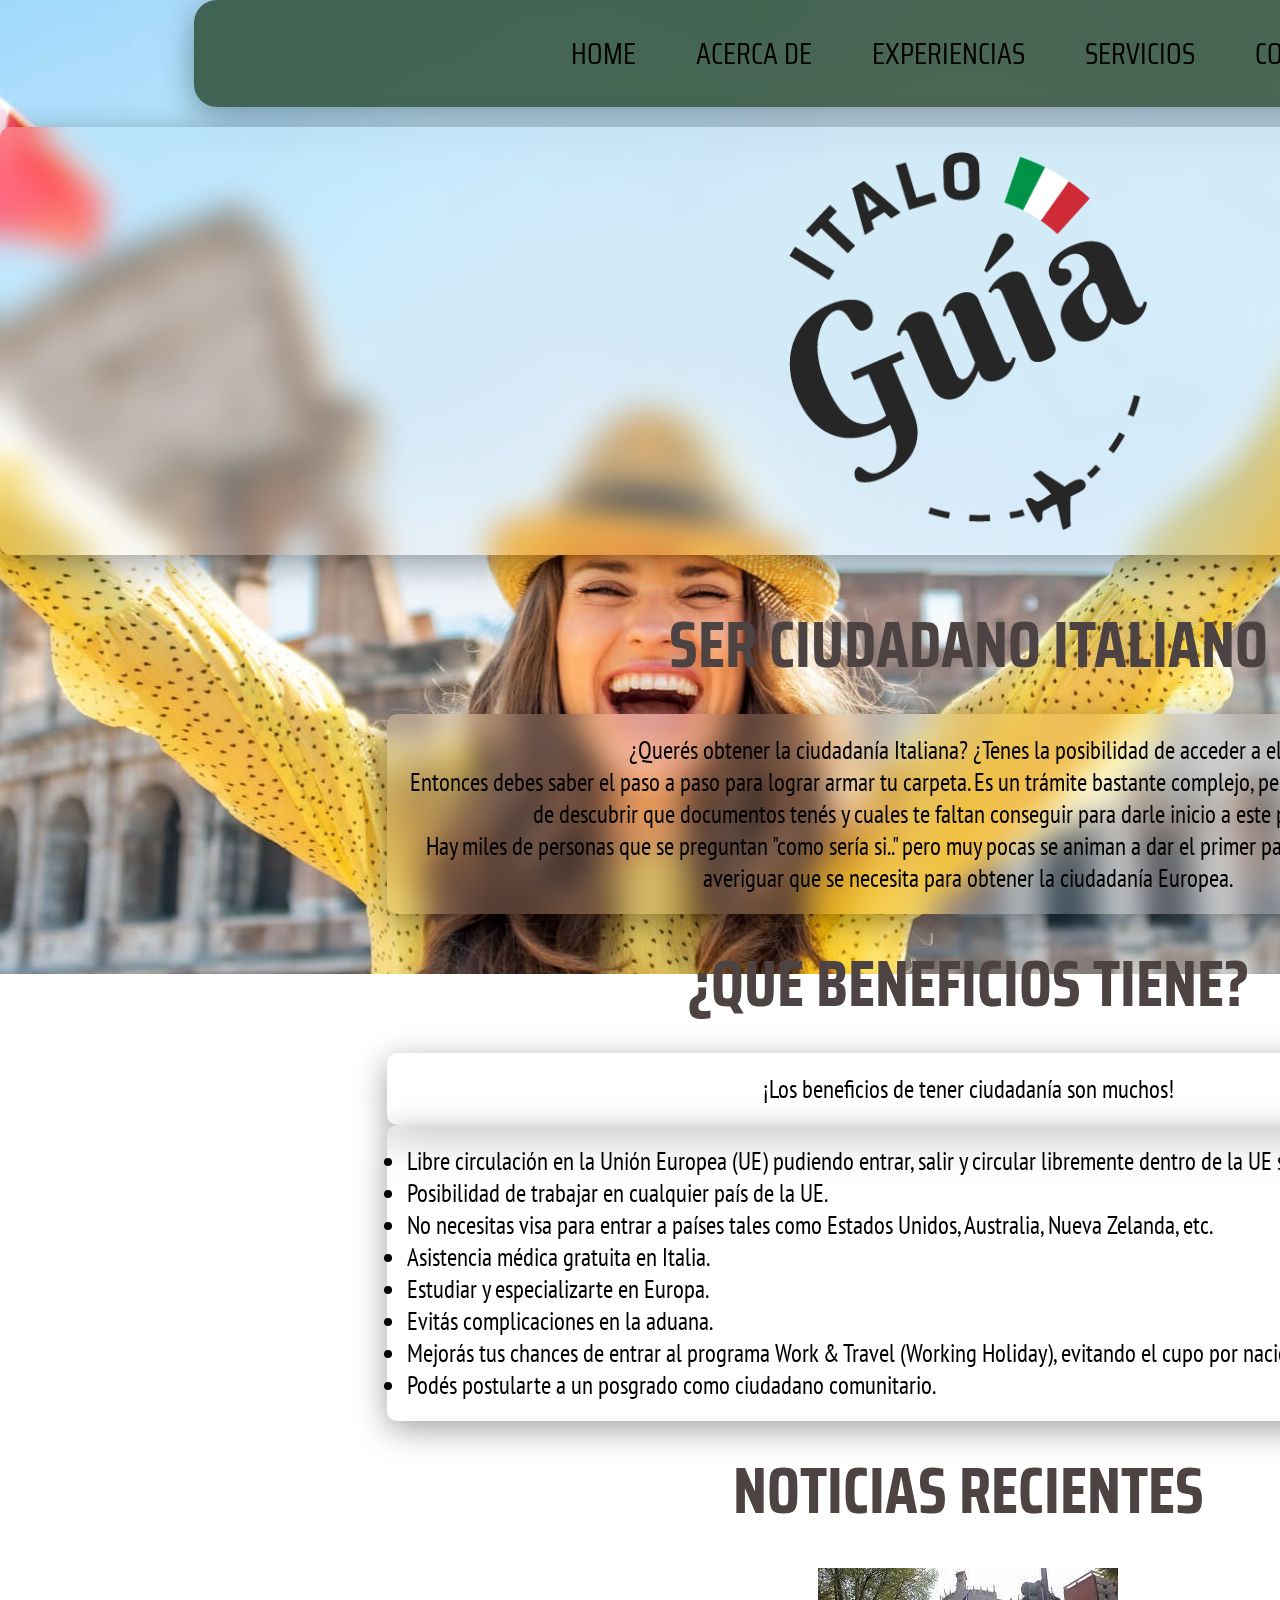
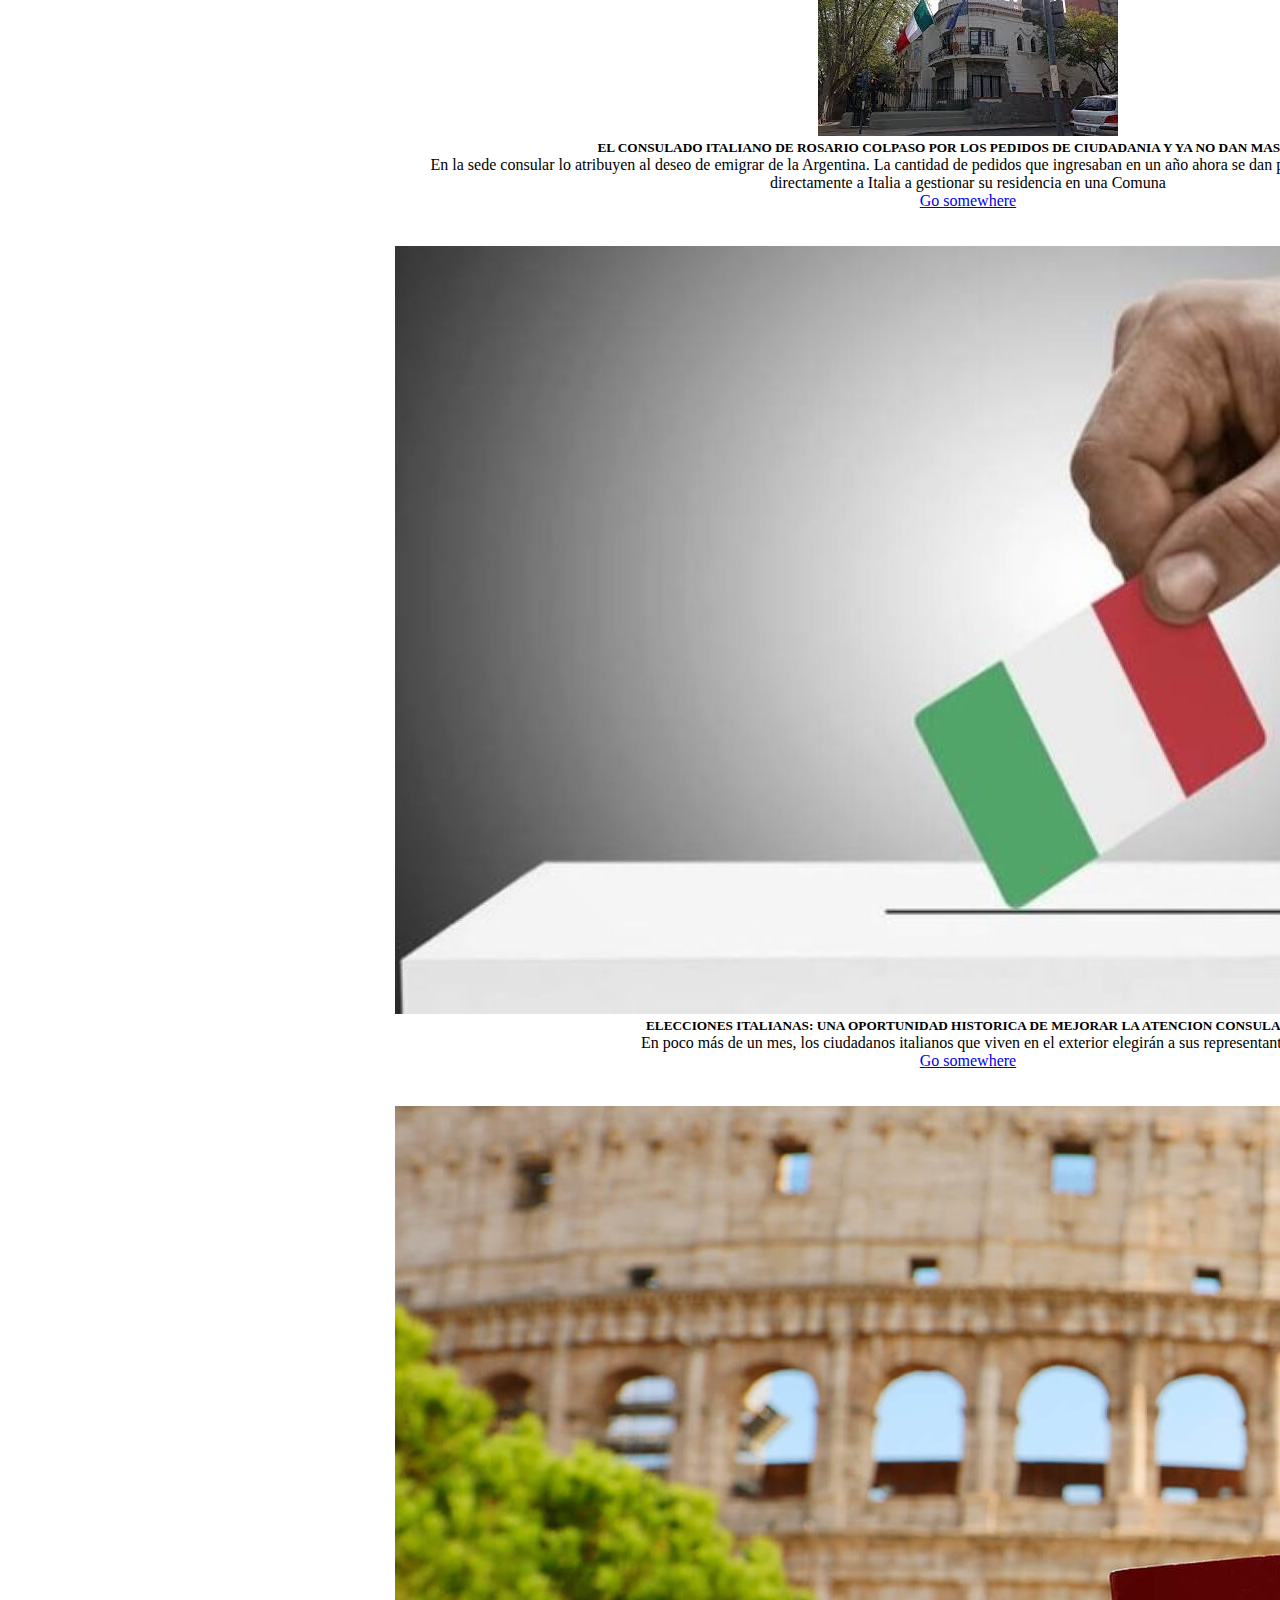
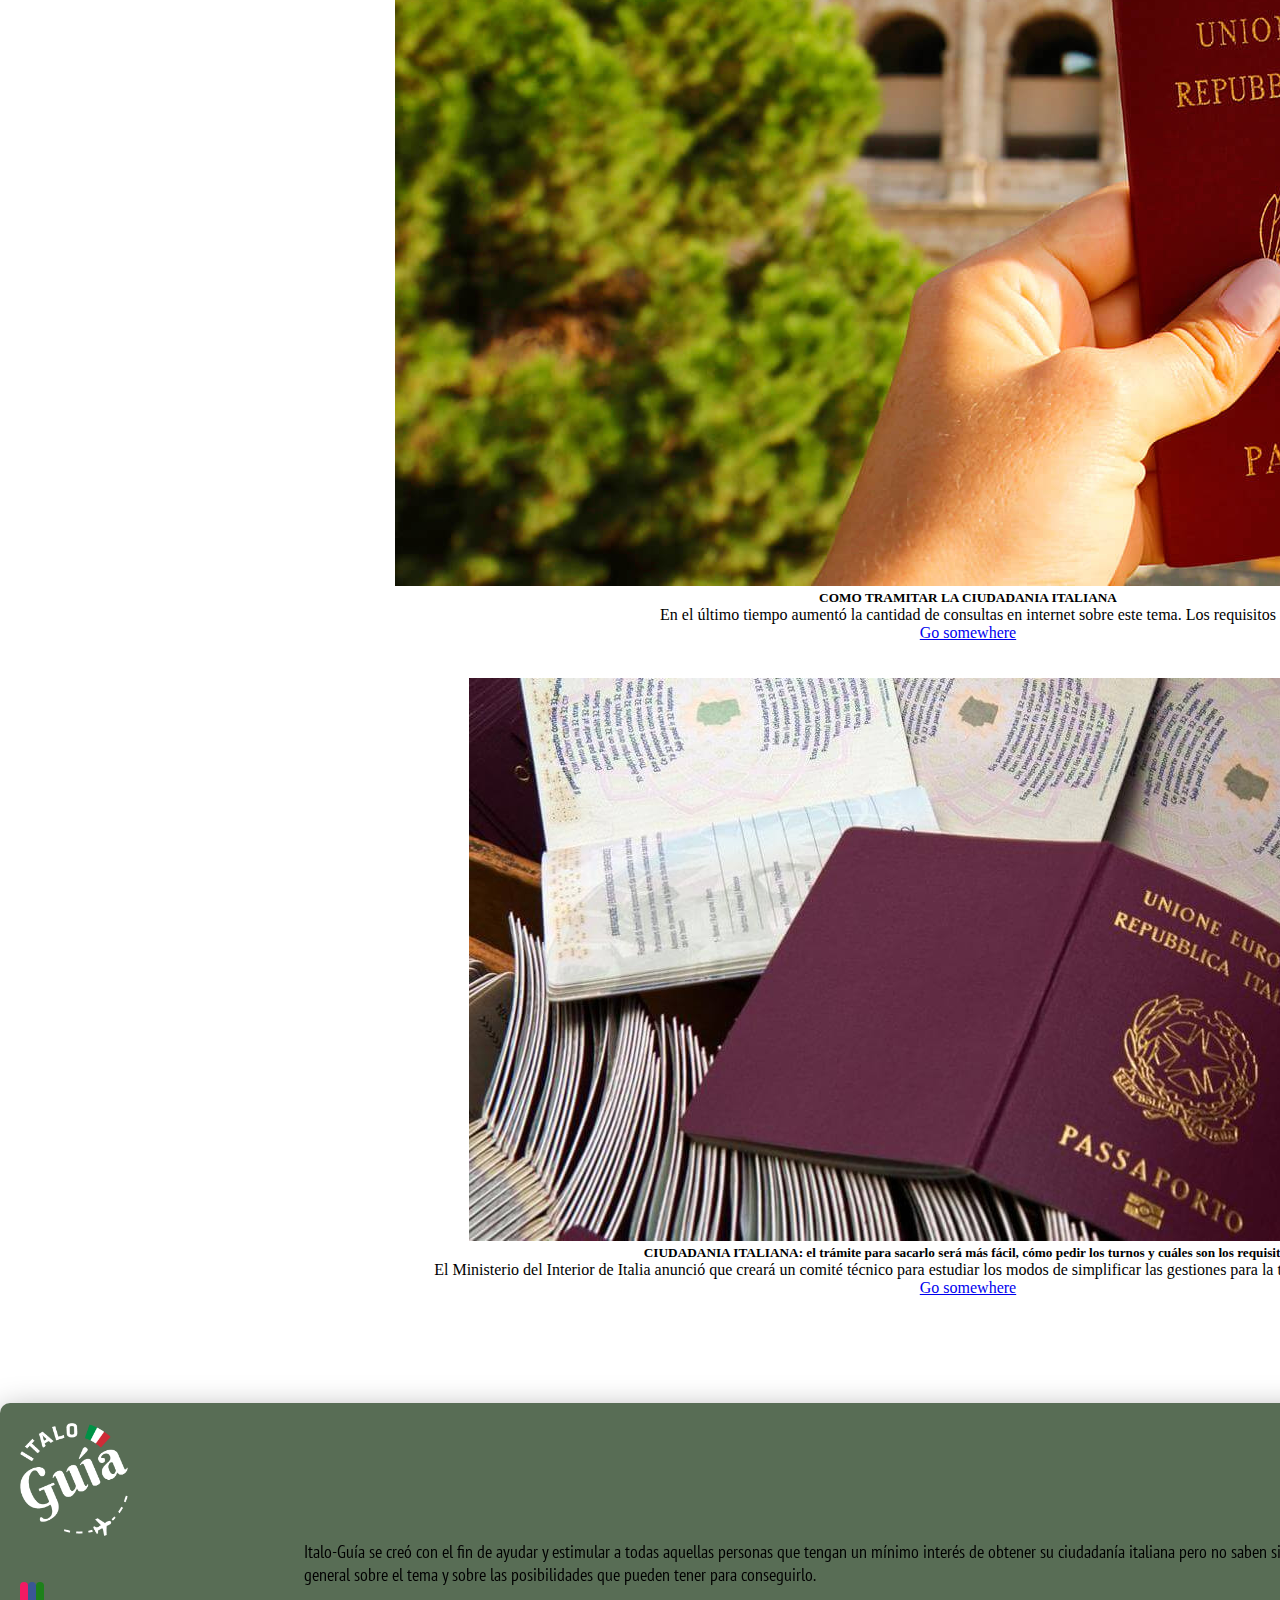
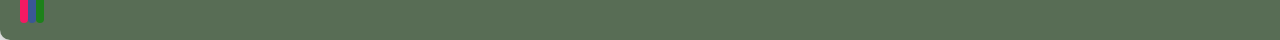
==== commit 7e5046f7: "SEO" ====
--- a/index.html
+++ b/index.html
@@ -4,6 +4,8 @@
     <meta charset="UTF-8">
     <meta http-equiv="X-UA-Compatible" content="IE=edge">
     <meta name="viewport" content="width=device-width, initial-scale=1.0">
+    <meta name="description" content="Información general acerca de si las personas cuentan con la posibilidad de ser ciudadanos Italianos.">
+    <meta name="keywords" content="ciudadanía, italia, italiana, posibilidades, beneficios, descendencia, documentos, judicial, UE">
     <link href="https://unpkg.com/aos@2.3.1/dist/aos.css" rel="stylesheet">
     <script src="https://unpkg.com/aos@2.3.1/dist/aos.js"></script>
     <link rel="stylesheet" href="https://cdnjs.cloudflare.com/ajax/libs/font-awesome/6.1.0/css/all.min.css" integrity="sha512-10/jx2EXwxxWqCLX/hHth/vu2KY3jCF70dCQB8TSgNjbCVAC/8vai53GfMDrO2Emgwccf2pJqxct9ehpzG+MTw==" crossorigin="anonymous" referrerpolicy="no-referrer"/>
@@ -39,7 +41,7 @@
         </header>
 
         <div class="logo" data-aos="fade-down" data-aos-duration="1000">
-            <img src="./imagenes/Italo negro.png" alt="logoPagina">
+            <img src="./imagenes/ItaloNegroBaja.png" alt="logoPagina">
         </div>  
         
         <section class="contenido">
@@ -98,7 +100,7 @@
             <div class="noticias row text center">
                 <h2>NOTICIAS RECIENTES</h2>
             <div class="card col-md-5">
-                <img src="./imagenes/noticia0.jpg" class="card-img-top" alt="...">
+                <img src="./imagenes/noticia0b.jpg" class="card-img-top" alt="...">
             
                 <div class="card-body">
                     <h5 class="card-title">EL CONSULADO ITALIANO DE ROSARIO COLPASO POR LOS PEDIDOS DE CIUDADANIA Y YA NO DAN MAS TURNOS</h5>
@@ -107,7 +109,7 @@
                 </div>
             </div>
             <div class="card col-md-5">
-                <img src="./imagenes/noticia1.jpg" class="card-img-top" alt="...">
+                <img src="./imagenes/noticia1b.jpg" class="card-img-top" alt="...">
             
                 <div class="card-body">
                     <h5 class="card-title">ELECCIONES ITALIANAS: UNA OPORTUNIDAD HISTORICA DE MEJORAR LA ATENCION CONSULAR</h5>
@@ -116,7 +118,7 @@
                 </div>
             </div>
             <div class="card col-md-5">
-                <img src="./imagenes/noticia2.jpg" class="card-img-top" alt="...">
+                <img src="./imagenes/noticia2b.jpg" class="card-img-top" alt="...">
             
                 <div class="card-body">
                     <h5 class="card-title">COMO TRAMITAR LA CIUDADANIA ITALIANA</h5>
@@ -125,7 +127,7 @@
                 </div>
             </div>
             <div class="card col-md-5">
-                <img src="./imagenes/noticia3.jpg" class="card-img-top" alt="...">
+                <img src="./imagenes/noticia3b.jpg" class="card-img-top" alt="...">
             
                 <div class="card-body">
                     <h5 class="card-title">CIUDADANIA ITALIANA: el trámite para sacarlo será más fácil, cómo pedir los turnos y cuáles son los requisitos</h5>
@@ -139,14 +141,14 @@
 
 
         <footer class="footerIndex text-center">
-            <img class="logoFooter pb-2" src="./imagenes/Italo blanco.png" alt="logoItalia">
+            <img class="logoFooter pb-2" src="./imagenes/ItaloBlancoBaja.png" alt="logoItalia">
             <p class="textoFooter">
                 Italo-Guía se creó con el fin de ayudar y estimular a todas aquellas personas que tengan un mínimo interés de obtener su ciudadanía italiana pero no saben si pueden ni por donde empezar. Les acerco un pantallazo general sobre el tema y sobre las posibilidades que pueden tener para conseguirlo.
             </p>
             <div>
                 <figure class="logosRedes">
                     <a href=""><i class="fa-brands fa-instagram"></i></a>
-                    <a href=""><i class="fa-brands fa-facebook-square"></i></a>
+                    <a href=""><i class="fa-brands fa-facebook fa-facebook-square"></i></a>
                     <a href=""><i class="fa-brands fa-whatsapp"></i></a>
                 </figure> 
             </div>
--- a/estilos/style.css
+++ b/estilos/style.css
@@ -3,7 +3,7 @@
 @import url("https://fonts.googleapis.com/css2?family=Alumni+Sans:wght@900&family=Bayon&family=Kite+One&family=Marmelad&family=PT+Sans+Narrow&family=Philosopher:ital,wght@1,700&family=Saira+Condensed:wght@200;300&family=Tenor+Sans&display=swap");
 @import url("https://fonts.googleapis.com/css2?family=Alumni+Sans:wght@900&family=Bayon&family=Kite+One&family=Marmelad&family=Oswald:wght@300;400&family=PT+Sans+Narrow&family=Philosopher:ital,wght@1,700&family=Tenor+Sans&display=swap");
 body {
-  background-image: url(../imagenes/fondoChica.jpg);
+  background-image: url(../imagenes/fondoChicaBaja.jpg);
   background-position: center center;
   background-repeat: no-repeat;
   background-attachment: fixed;
@@ -64,30 +64,6 @@
       -ms-flex-pack: space-evenly;
           justify-content: space-evenly;
   padding: 10px;
-}
-
-.footerIndex {
-  background: rgba(17, 47, 13, 0.7);
-  -webkit-box-shadow: 0 8px 32px 0 rgba(3, 3, 7, 0.37);
-          box-shadow: 0 8px 32px 0 rgba(3, 3, 7, 0.37);
-  backdrop-filter: blur(15.5px);
-  -webkit-backdrop-filter: blur(15.5px);
-  border-radius: 10px;
-  padding: 20px;
-  margin-bottom: 0;
-  margin-top: 78px;
-}
-
-.logoFooter {
-  height: 1.5cm;
-}
-
-.textoFooter {
-  color: black;
-  font-size: 8px;
-  font-family: 'PT Sans Narrow', sans-serif;
-  width: 70%;
-  margin: auto;
 }
 
 h1 {
@@ -249,6 +225,30 @@
 
 .card {
   padding: 4px;
+}
+
+.footerIndex {
+  background: rgba(17, 47, 13, 0.7);
+  -webkit-box-shadow: 0 8px 32px 0 rgba(3, 3, 7, 0.37);
+          box-shadow: 0 8px 32px 0 rgba(3, 3, 7, 0.37);
+  backdrop-filter: blur(15.5px);
+  -webkit-backdrop-filter: blur(15.5px);
+  border-radius: 10px;
+  padding: 20px;
+  margin-bottom: 0;
+  margin-top: 78px;
+}
+
+.logoFooter {
+  height: 1.5cm;
+}
+
+.textoFooter {
+  color: black;
+  font-size: 8px;
+  font-family: 'PT Sans Narrow', sans-serif;
+  width: 70%;
+  margin: auto;
 }
 
 .contenedorExp {
@@ -452,6 +452,46 @@
   }
 }
 
+.fa-instagram {
+  background-color: #f41a63;
+  border-radius: 10px;
+}
+
+.fa-facebook {
+  background-color: #3a5795;
+  border-radius: 10px;
+}
+
+.fa-whatsapp {
+  background-color: #1d811a;
+  border-radius: 10px;
+}
+
+.pruebaMixin {
+  font-size: 10px;
+  padding: 10px;
+  color: #193f1e;
+  background-color: burlywood;
+  width: 15%;
+  margin: auto;
+  margin-top: 20px;
+  border-radius: 10px;
+  display: -webkit-box;
+  display: -ms-flexbox;
+  display: flex;
+  -webkit-box-pack: center;
+      -ms-flex-pack: center;
+          justify-content: center;
+}
+
+@media (min-width: 768px) {
+  .pruebaMixin {
+    font-size: 20px;
+    padding: 20px;
+    width: 25%;
+  }
+}
+
 * {
   padding: 0%;
   margin: 0;
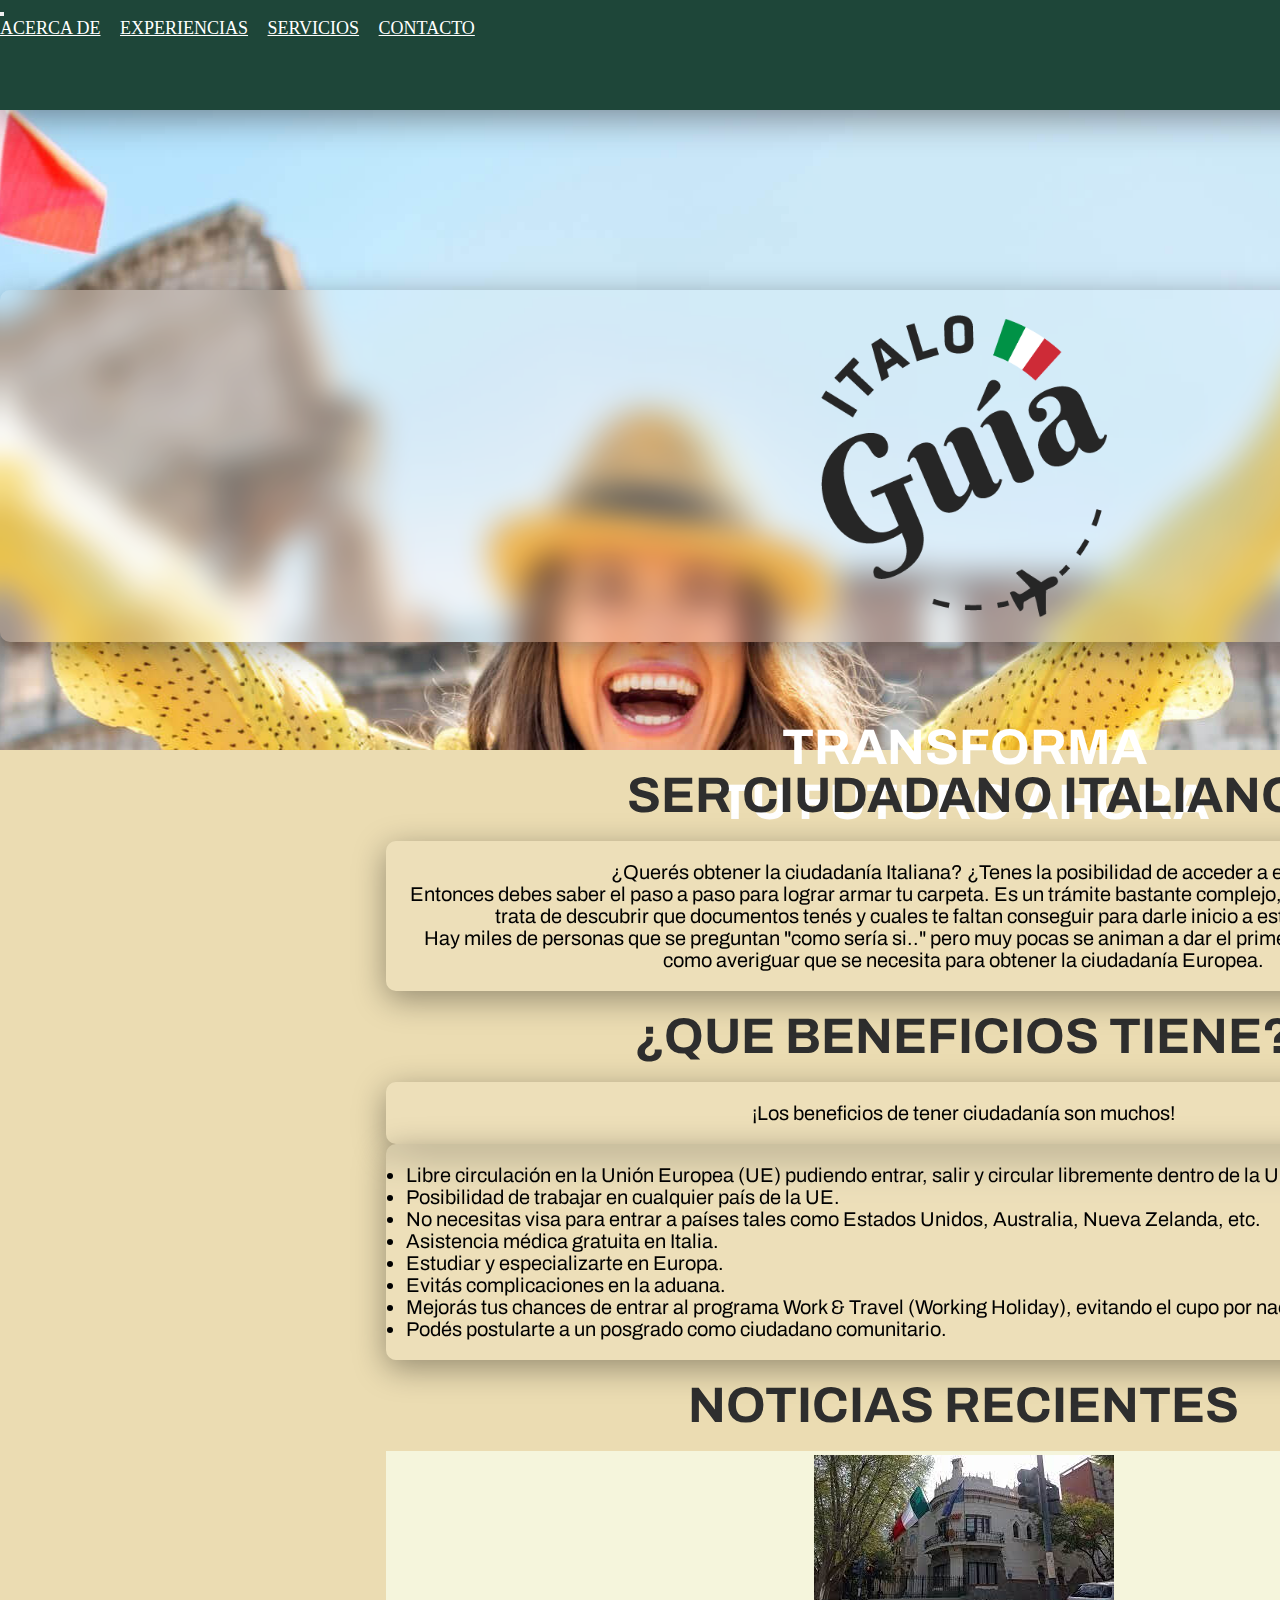
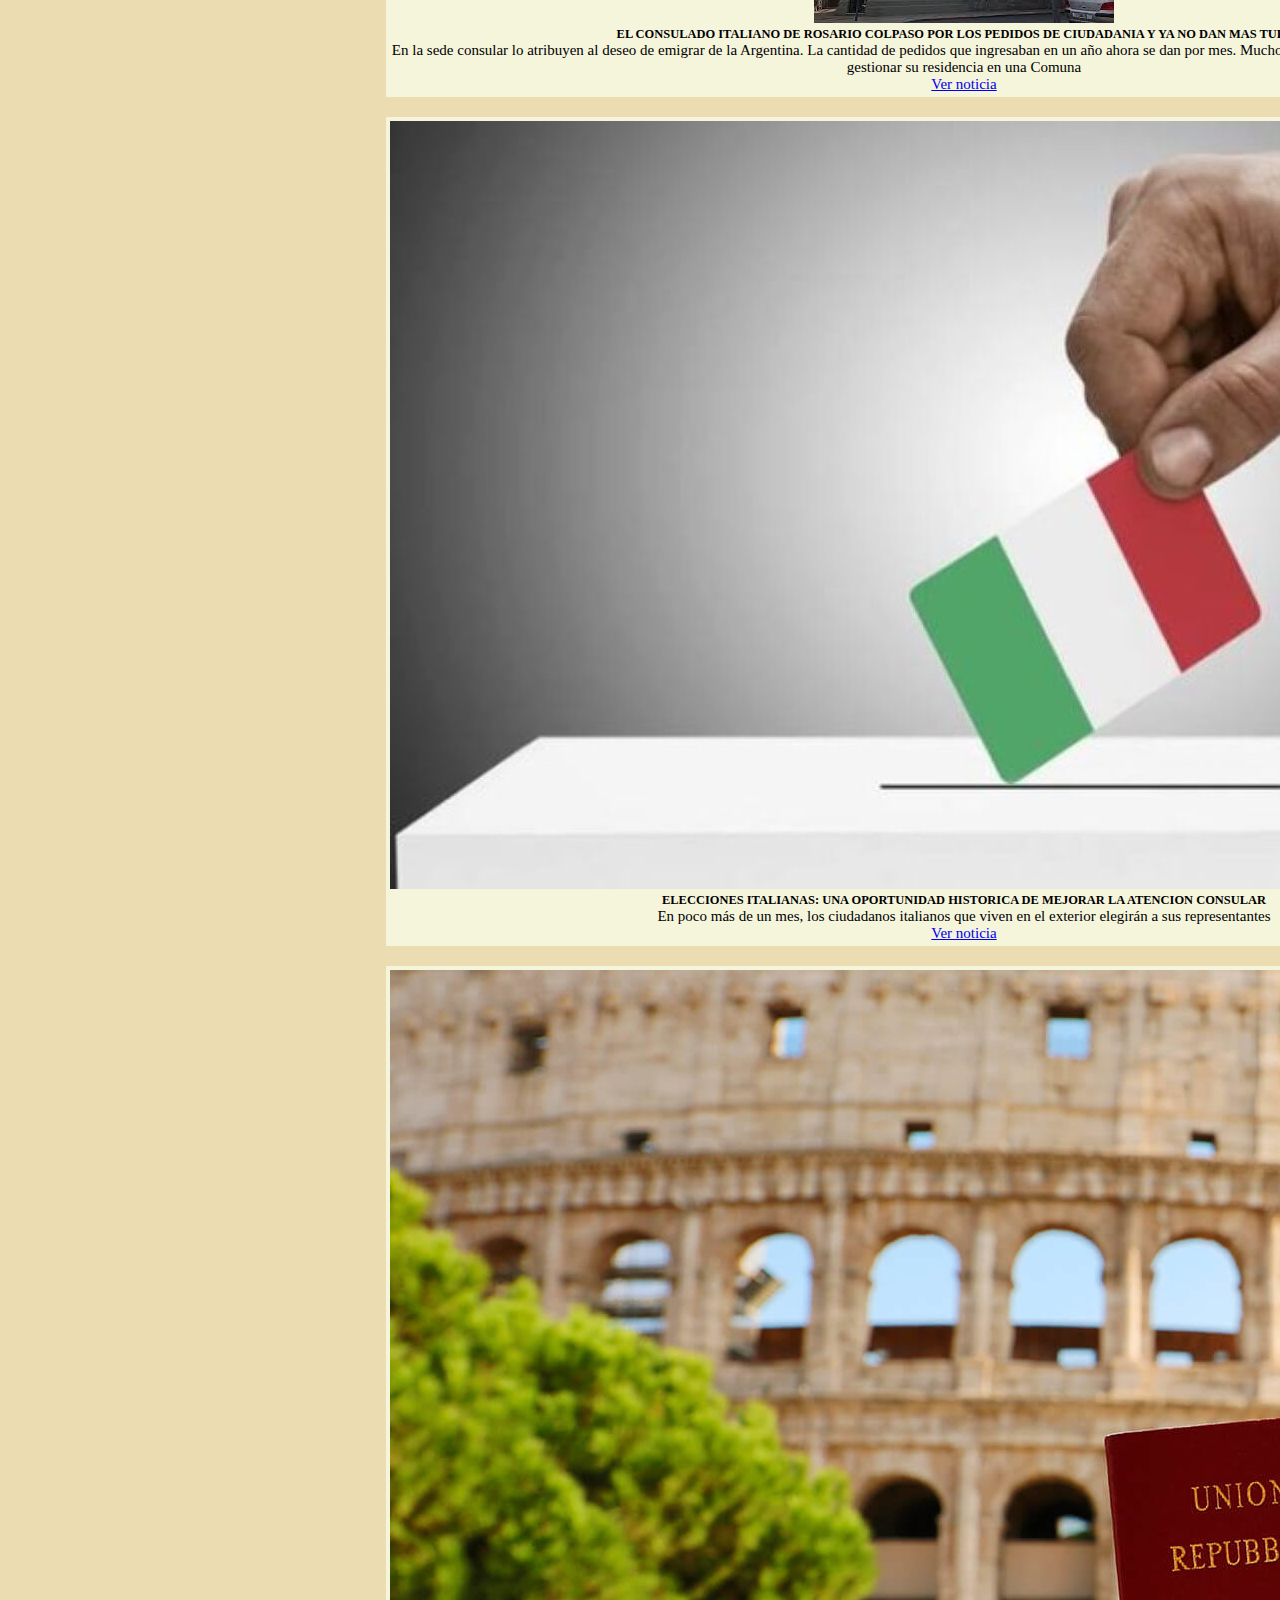
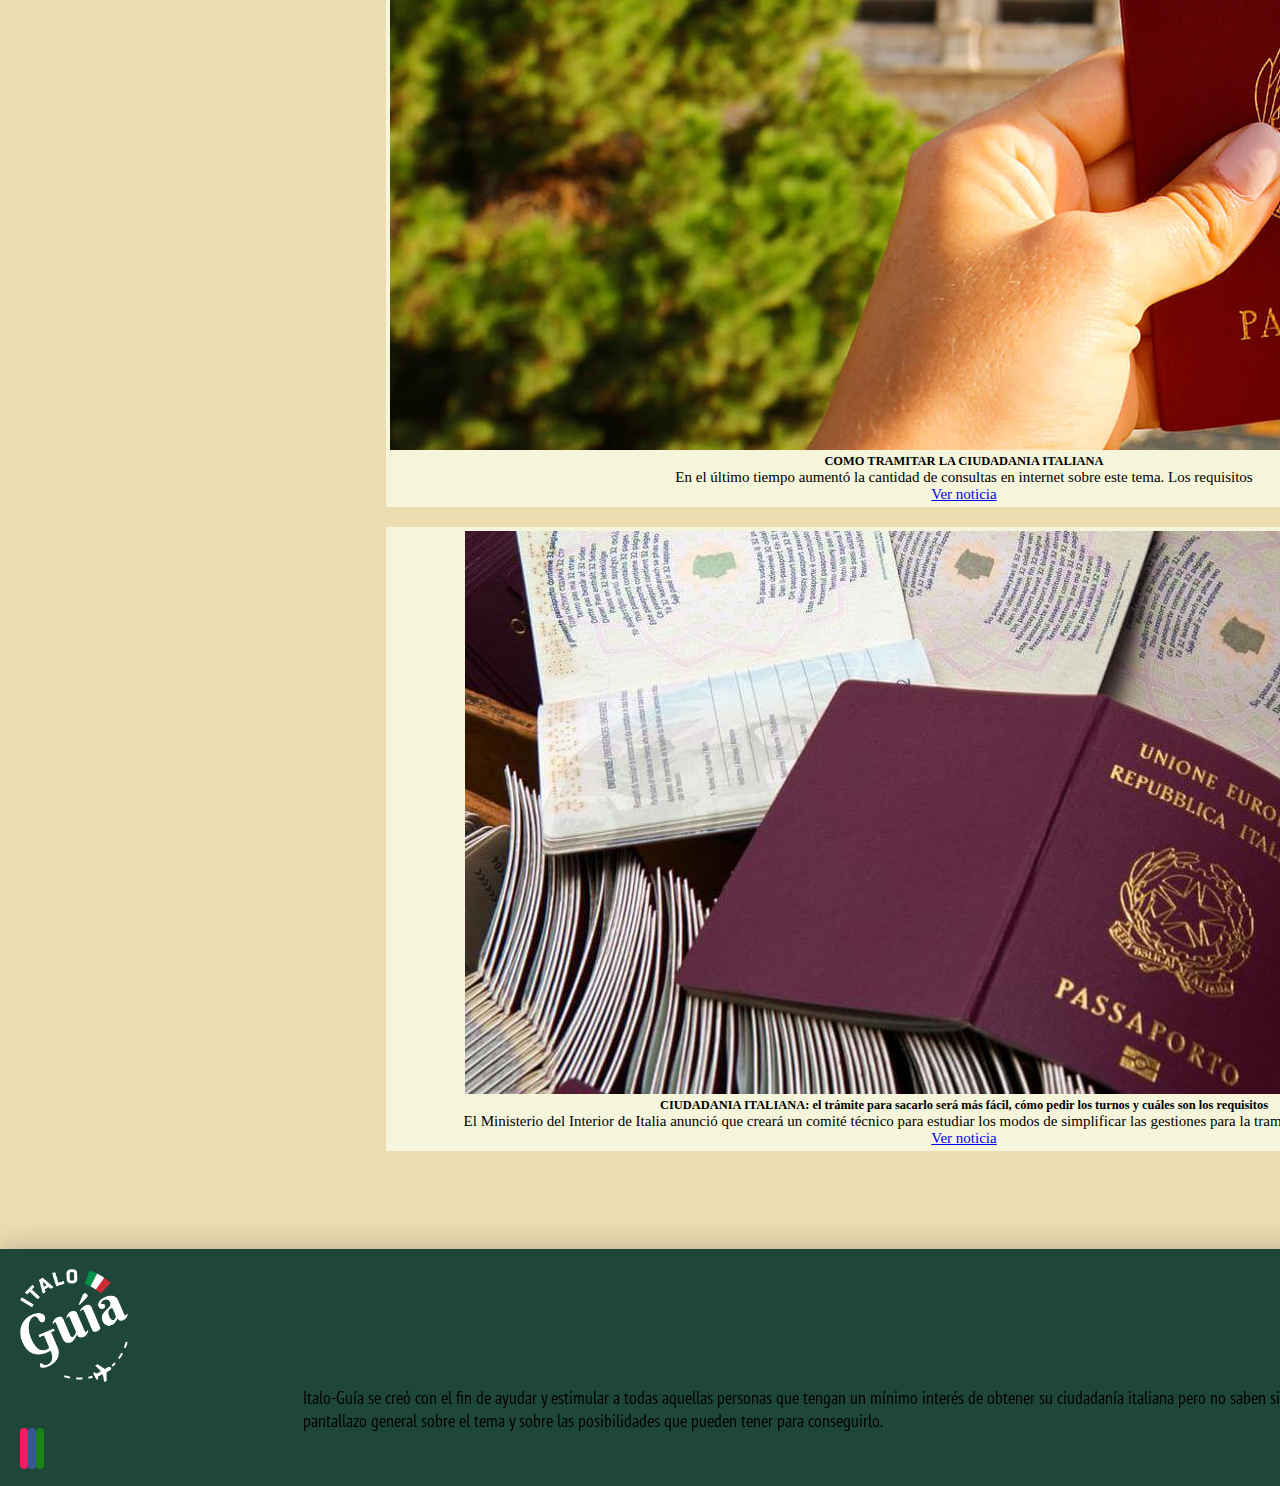
==== commit 90f8a818: "proyectoFinal" ====
--- a/index.html
+++ b/index.html
@@ -17,33 +17,33 @@
 <body>
 
     <div class="contenedor">
-
+        <div class="inicioIndex">
         <header class="header">            
-            <nav>
-                <ul class="navHeader">
-                    <li>
-                        <a href="index.html">HOME</a>      
-                    </li>
-                    <li>
-                        <a href="./secciones/acercade.html">ACERCA DE</a>
-                    </li>
-                    <li>
-                        <a href="./secciones/experiencias.html">EXPERIENCIAS</a>
-                    </li>
-                    <li>
-                        <a href="./secciones/servicios.html">SERVICIOS</a>
-                    </li>
-                    <li>
-                        <a href="./secciones/contacto.html">CONTACTO</a>
-                    </li>
-                </ul>
+            <nav class="navbar navbar-expand-lg navbar-dark fixed-top">
+                <div class="container-fluid">
+                <button class="navbar-toggler" type="button" data-bs-toggle="collapse" data-bs-target="#navbarNavAltMarkup" aria-controls="navbarNavAltMarkup" aria-expanded="false" aria-label="Toggle navigation">
+                    <span class="navbar-toggler-icon"></span>
+                </button>
+                <div class="collapse navbar-collapse d-flex justify-content-end" id="navbarNavAltMarkup">
+                    <div class="navbar-nav">
+                    <a class="nav-link" href="./secciones/acercade.html">ACERCA DE</a>
+                    <a class="nav-link" href="./secciones/experiencias.html">EXPERIENCIAS</a>
+                    <a class="nav-link" href="./secciones/servicios.html">SERVICIOS</a>
+                    <a class="nav-link" href="./secciones/contacto.html">CONTACTO</a>
+                    </div>
+                </div>
+                </div>
             </nav>
         </header>
 
         <div class="logo" data-aos="fade-down" data-aos-duration="1000">
             <img src="./imagenes/ItaloNegroBaja.png" alt="logoPagina">
         </div>  
-        
+
+        <h2 id="frase">TRANSFORMA <br>
+            TU FUTURO AHORA</h2>
+        </div>
+
         <section class="contenido">
 
             <div class="partePrincipal">  
@@ -94,9 +94,6 @@
             </div> 
 
 
-
-
-
             <div class="noticias row text center">
                 <h2>NOTICIAS RECIENTES</h2>
             <div class="card col-md-5">
@@ -105,7 +102,7 @@
                 <div class="card-body">
                     <h5 class="card-title">EL CONSULADO ITALIANO DE ROSARIO COLPASO POR LOS PEDIDOS DE CIUDADANIA Y YA NO DAN MAS TURNOS</h5>
                     <p class="card-text">En la sede consular lo atribuyen al deseo de emigrar de la Argentina. La cantidad de pedidos que ingresaban en un año ahora se dan por mes. Muchos optaron por viajar directamente a Italia a gestionar su residencia en una Comuna</p>
-                    <a href="#" class="btn btn-primary">Go somewhere</a>
+                    <a href="https://www.noticiasdebariloche.com.ar/el-consulado-italiano-de-rosario-colapso-por-los-pedidos-de-ciudadania-y-ya-no-dan-turnos/" class="btn btn-primary btn-dark">Ver noticia</a>
                 </div>
             </div>
             <div class="card col-md-5">
@@ -114,7 +111,7 @@
                 <div class="card-body">
                     <h5 class="card-title">ELECCIONES ITALIANAS: UNA OPORTUNIDAD HISTORICA DE MEJORAR LA ATENCION CONSULAR</h5>
                     <p class="card-text">En poco más de un mes, los ciudadanos italianos que viven en el exterior elegirán a sus representantes</p>
-                    <a href="#" class="btn btn-primary">Go somewhere</a>
+                    <a href="https://www.infobae.com/opinion/2021/10/30/elecciones-italianas-una-oportunidad-historica-de-mejorar-la-atencion-consular/" class="btn btn-primary btn-dark">Ver noticia</a>
                 </div>
             </div>
             <div class="card col-md-5">
@@ -123,7 +120,7 @@
                 <div class="card-body">
                     <h5 class="card-title">COMO TRAMITAR LA CIUDADANIA ITALIANA</h5>
                     <p class="card-text">En el último tiempo aumentó la cantidad de consultas en internet sobre este tema. Los requisitos</p>
-                    <a href="#" class="btn btn-primary">Go somewhere</a>
+                    <a href="https://www.infobae.com/tendencias/2020/09/24/como-tramitar-la-ciudadania-italiana/" class="btn btn-primary btn-dark">Ver noticia</a>
                 </div>
             </div>
             <div class="card col-md-5">
@@ -132,7 +129,7 @@
                 <div class="card-body">
                     <h5 class="card-title">CIUDADANIA ITALIANA: el trámite para sacarlo será más fácil, cómo pedir los turnos y cuáles son los requisitos</h5>
                     <p class="card-text">El Ministerio del Interior de Italia anunció que creará un comité técnico para estudiar los modos de simplificar las gestiones para la tramitación de la doble ciudadanía.</p>
-                    <a href="#" class="btn btn-primary">Go somewhere</a>
+                    <a href="https://www.cronista.com/informacion-gral/ciudadania-italiana-italia-dijo-que-facilitaran-el-tramite-como-sacarla-con-turno-y-cuales-son-los-requisitos/" class="btn btn-primary btn-dark">Ver noticia</a>
                 </div>
             </div>
             </div>
@@ -147,9 +144,9 @@
             </p>
             <div>
                 <figure class="logosRedes">
-                    <a href=""><i class="fa-brands fa-instagram"></i></a>
-                    <a href=""><i class="fa-brands fa-facebook fa-facebook-square"></i></a>
-                    <a href=""><i class="fa-brands fa-whatsapp"></i></a>
+                    <a href="https://www.instagram.com/"><i class="fa-brands fa-instagram"></i></a>
+                    <a href="https://es-la.facebook.com/"><i class="fa-brands fa-facebook fa-facebook-square"></i></a>
+                    <a href="https://web.whatsapp.com/"><i class="fa-brands fa-whatsapp"></i></a>
                 </figure> 
             </div>
         </footer>
--- a/estilos/style.css
+++ b/estilos/style.css
@@ -1,82 +1,29 @@
+@import url("https://fonts.googleapis.com/css2?family=Archivo:wght@100&display=swap");
 @import url("https://fonts.googleapis.com/css2?family=Alumni+Sans:wght@900&family=Bayon&family=Marmelad&family=Philosopher:ital,wght@1,700&family=Saira+Condensed:wght@200;300&display=swap");
 @import url("https://fonts.googleapis.com/css2?family=Alumni+Sans:wght@900&family=Bayon&family=Marmelad&family=PT+Sans+Narrow&family=Philosopher:ital,wght@1,700&family=Saira+Condensed:wght@200;300&display=swap");
 @import url("https://fonts.googleapis.com/css2?family=Alumni+Sans:wght@900&family=Bayon&family=Kite+One&family=Marmelad&family=PT+Sans+Narrow&family=Philosopher:ital,wght@1,700&family=Saira+Condensed:wght@200;300&family=Tenor+Sans&display=swap");
 @import url("https://fonts.googleapis.com/css2?family=Alumni+Sans:wght@900&family=Bayon&family=Kite+One&family=Marmelad&family=Oswald:wght@300;400&family=PT+Sans+Narrow&family=Philosopher:ital,wght@1,700&family=Tenor+Sans&display=swap");
 body {
-  background-image: url(../imagenes/fondoChicaBaja.jpg);
-  background-position: center center;
-  background-repeat: no-repeat;
-  background-attachment: fixed;
-}
-
-header {
-  background: rgba(17, 47, 13, 0.7);
-  -webkit-box-shadow: 0 8px 32px 0 rgba(3, 3, 7, 0.37);
-          box-shadow: 0 8px 32px 0 rgba(3, 3, 7, 0.37);
-  backdrop-filter: blur(15.5px);
-  -webkit-backdrop-filter: blur(15.5px);
-  border-radius: 10px;
-  display: -webkit-box;
-  display: -ms-flexbox;
-  display: flex;
-  position: -webkit-sticky;
-  position: sticky;
-  top: 0;
-  -webkit-box-pack: center;
-      -ms-flex-pack: center;
-          justify-content: center;
-  -webkit-box-align: center;
-      -ms-flex-align: center;
-          align-items: center;
-  width: 100%;
-  margin: auto;
-  border-radius: 0.6cm;
-  margin-top: 0;
-}
-
-header nav .navHeader {
-  display: -webkit-box;
-  display: -ms-flexbox;
-  display: flex;
-  -webkit-box-orient: horizontal;
-  -webkit-box-direction: normal;
-      -ms-flex-direction: row;
-          flex-direction: row;
-  -webkit-box-pack: center;
-      -ms-flex-pack: center;
-          justify-content: center;
-}
-
-header nav .navHeader li {
-  list-style-type: none;
-}
-
-.navHeader li a {
-  list-style-type: none;
-  text-decoration: none;
-  color: black;
-  font-size: 12px;
-  font-family: 'Saira Condensed', sans-serif;
-  display: -webkit-box;
-  display: -ms-flexbox;
-  display: flex;
-  -webkit-box-pack: space-evenly;
-      -ms-flex-pack: space-evenly;
-          justify-content: space-evenly;
-  padding: 10px;
+  background-color: #EBDCB2;
 }
 
 h1 {
   font-family: 'Kite One', sans-serif;
-  padding: 40px;
-  background-color: #b5d6aa;
-  margin-top: 15px;
-  border-radius: 50px;
+  padding: 150px;
+  display: -webkit-box;
+  display: -ms-flexbox;
+  display: flex;
+  -webkit-box-pack: center;
+      -ms-flex-pack: center;
+          justify-content: center;
+  text-align: center;
+  margin-top: 110px;
+  font-weight: lighter;
 }
 
 h2 {
-  color: #4e4343;
-  font-family: 'Saira Condensed', sans-serif;
+  color: #2e2e2e;
+  font-family: 'Archivo', sans-serif;
   font-size: 30px;
   padding: 18px;
   font-weight: 2px;
@@ -89,6 +36,33 @@
   padding: 18px;
 }
 
+.navbar {
+  background-color: #1E4639;
+  -webkit-box-shadow: 0 8px 32px 0 rgba(46, 39, 39, 0.481);
+          box-shadow: 0 8px 32px 0 rgba(46, 39, 39, 0.481);
+  -webkit-backdrop-filter: blur 15.5px;
+          backdrop-filter: blur 15.5px;
+  height: 110px;
+}
+
+.logoNav {
+  height: 80px;
+  width: 80px;
+}
+
+.navbar-nav {
+  font-size: 15px;
+}
+
+.navbar-nav a {
+  color: black;
+}
+
+.italoHeader {
+  height: 2cm;
+  padding: 15px;
+}
+
 .contenido {
   display: -webkit-box;
   display: -ms-flexbox;
@@ -102,10 +76,19 @@
           justify-content: center;
 }
 
+.sections {
+  background-image: url(../imagenes/fondoSections.jpeg);
+  background-position: center center;
+  background-repeat: no-repeat;
+  background-size: cover;
+  background-attachment: fixed;
+  height: 400px;
+}
+
 .textoGeneral {
   color: black;
   font-size: 15px;
-  font-family: 'PT Sans Narrow', sans-serif;
+  font-family: 'Archivo', sans-serif;
   background: rgba(255, 255, 255, 0.1);
   -webkit-box-shadow: 0 8px 32px 0 rgba(0, 0, 0, 0.37);
           box-shadow: 0 8px 32px 0 rgba(0, 0, 0, 0.37);
@@ -120,11 +103,6 @@
           transform: scale(1.05);
   -webkit-transition: all 1.2s;
   transition: all 1.2s;
-}
-
-.italoHeader {
-  height: 2cm;
-  padding: 15px;
 }
 
 .fa-brands {
@@ -148,6 +126,14 @@
  "footer";
 }
 
+.inicioIndex {
+  background-image: url(../imagenes/fondoChicaBaja.jpg);
+  background-position: center center;
+  background-repeat: no-repeat;
+  background-attachment: fixed;
+  height: 700px;
+}
+
 .header {
   -ms-grid-row: 1;
   -ms-grid-column: 1;
@@ -158,7 +144,6 @@
   -ms-grid-row: 2;
   -ms-grid-column: 1;
   grid-area: logo;
-  margin-top: 20px;
   padding: 25px;
   background: rgba(255, 255, 255, 0.1);
   -webkit-box-shadow: 0 8px 32px 0 rgba(0, 0, 0, 0.37);
@@ -172,7 +157,11 @@
   -webkit-box-pack: center;
       -ms-flex-pack: center;
           justify-content: center;
-  margin-bottom: 20px;
+  -webkit-box-align: center;
+      -ms-flex-align: center;
+          align-items: center;
+  margin-top: 180px;
+  margin-bottom: 10px;
 }
 
 .logo img {
@@ -223,17 +212,34 @@
           flex-direction: column;
 }
 
-.card {
+.noticias {
+  font-size: 15px;
+}
+
+.noticias .card {
   padding: 4px;
+  background-color: beige;
+}
+
+#frase {
+  display: -webkit-box;
+  display: -ms-flexbox;
+  display: flex;
+  text-align: center;
+  -webkit-box-pack: center;
+      -ms-flex-pack: center;
+          justify-content: center;
+  margin-top: 60px;
+  font-weight: bolder;
+  color: white;
 }
 
 .footerIndex {
-  background: rgba(17, 47, 13, 0.7);
+  background: #1E4639;
   -webkit-box-shadow: 0 8px 32px 0 rgba(3, 3, 7, 0.37);
           box-shadow: 0 8px 32px 0 rgba(3, 3, 7, 0.37);
   backdrop-filter: blur(15.5px);
   -webkit-backdrop-filter: blur(15.5px);
-  border-radius: 10px;
   padding: 20px;
   margin-bottom: 0;
   margin-top: 78px;
@@ -245,7 +251,7 @@
 
 .textoFooter {
   color: black;
-  font-size: 8px;
+  font-size: 12px;
   font-family: 'PT Sans Narrow', sans-serif;
   width: 70%;
   margin: auto;
@@ -310,7 +316,7 @@
     font-size: 40px;
   }
   h3 {
-    font-size: 35px;
+    font-size: 27px;
   }
   .logoFooter {
     height: 2cm;
@@ -321,9 +327,6 @@
   .italoHeader {
     height: 3cm;
     padding: 20px;
-  }
-  h3 {
-    font-size: 25px;
   }
   #img-titulo {
     display: -webkit-box;
@@ -349,19 +352,6 @@
   .textoNot {
     font-size: 20px;
   }
-  #estructura {
-    display: -webkit-box;
-    display: -ms-flexbox;
-    display: flex;
-    -webkit-box-orient: horizontal;
-    -webkit-box-direction: normal;
-        -ms-flex-direction: row;
-            flex-direction: row;
-    -webkit-box-align: center;
-        -ms-flex-align: center;
-            align-items: center;
-    margin-top: 20px;
-  }
   .fa-brands {
     margin-top: 15px;
     font-size: 25px;
@@ -376,6 +366,13 @@
     padding: 8px;
     margin-bottom: 10px;
   }
+  .navbar-nav {
+    font-size: 18px;
+  }
+  .navbar-nav a {
+    color: white;
+    margin-right: 15px;
+  }
 }
 
 @media (min-width: 1024px) {
@@ -390,13 +387,13 @@
     font-size: 70px;
   }
   .logo img {
-    height: 10cm;
+    height: 8cm;
   }
   .contenido {
     width: 60%;
   }
   .textoGeneral {
-    font-size: 25px;
+    font-size: 20px;
   }
   .logoFooter {
     height: 3cm;
@@ -412,7 +409,7 @@
     font-size: 50px;
   }
   h2 {
-    font-size: 65px;
+    font-size: 50px;
   }
   h3 {
     font-size: 45px;
@@ -422,19 +419,6 @@
   }
   .contenedorExp {
     width: 60%;
-  }
-  #estructura {
-    display: -webkit-box;
-    display: -ms-flexbox;
-    display: flex;
-    -webkit-box-orient: horizontal;
-    -webkit-box-direction: normal;
-        -ms-flex-direction: row;
-            flex-direction: row;
-    -webkit-box-align: center;
-        -ms-flex-align: center;
-            align-items: center;
-    margin-top: 30px;
   }
   .fa-brands {
     margin-top: 20px;
@@ -450,6 +434,16 @@
     padding: 8px;
     margin-bottom: 20px;
   }
+  .inicioIndex {
+    height: 750px;
+  }
+  .navbar-nav {
+    font-size: 18px;
+  }
+  .navbar-nav a {
+    color: white;
+    margin-right: 15px;
+  }
 }
 
 .fa-instagram {
@@ -467,31 +461,6 @@
   border-radius: 10px;
 }
 
-.pruebaMixin {
-  font-size: 10px;
-  padding: 10px;
-  color: #193f1e;
-  background-color: burlywood;
-  width: 15%;
-  margin: auto;
-  margin-top: 20px;
-  border-radius: 10px;
-  display: -webkit-box;
-  display: -ms-flexbox;
-  display: flex;
-  -webkit-box-pack: center;
-      -ms-flex-pack: center;
-          justify-content: center;
-}
-
-@media (min-width: 768px) {
-  .pruebaMixin {
-    font-size: 20px;
-    padding: 20px;
-    width: 25%;
-  }
-}
-
 * {
   padding: 0%;
   margin: 0;
